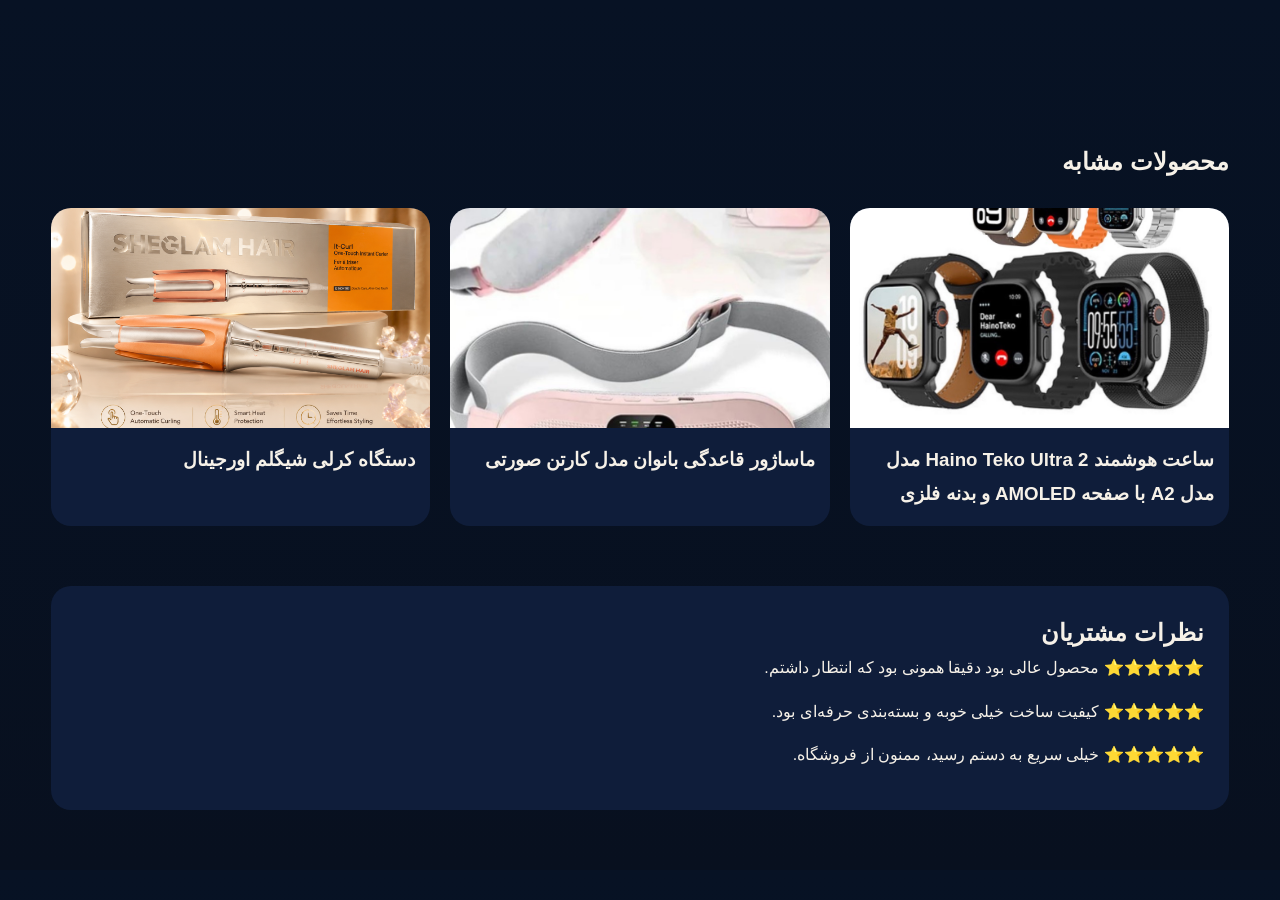
==== product.html @ 85c58007 "Add files via upload" ====
<!DOCTYPE html>
<html lang="fa" dir="rtl">
<head>
<meta charset="UTF-8">
<meta name="viewport" content="width=device-width, initial-scale=1.0">
<title>جزئیات محصول</title>

<link rel="stylesheet" href="style.css">

<style>

.product-page{
    padding:60px 0;
}

.product-detail{
    display:grid;
    grid-template-columns:1fr 1fr;
    gap:40px;
    background:#0f1d3a;
    border:1px solid rgba(212,175,55,.2);
    border-radius:25px;
    padding:30px;
}

.product-gallery img{
    width:100%;
    border-radius:20px;
}

.product-info h1{
    margin-bottom:15px;
}

.product-price{
    color:#d4af37;
    font-size:32px;
    font-weight:800;
    margin:20px 0;
}

.product-rating{
    color:#ffd700;
    margin-bottom:15px;
}

.features{
    margin:25px 0;
}

.features li{
    margin:10px 0;
}

.whatsapp-btn{
    display:inline-block;
    padding:15px 30px;
    background:#25D366;
    color:#fff;
    border-radius:15px;
    font-weight:bold;
}

.back-btn{
    display:inline-block;
    margin-top:15px;
    color:#fff;
}

.similar-products{
    margin-top:80px;
}

.similar-grid{
    display:grid;
    grid-template-columns:repeat(3,1fr);
    gap:20px;
}

.similar-card{
    background:#0f1d3a;
    border-radius:20px;
    overflow:hidden;
}

.similar-card img{
    width:100%;
    height:220px;
    object-fit:cover;
}

.similar-card h3{
    padding:15px;
}

.customer-box{
    margin-top:60px;
    background:#0f1d3a;
    padding:25px;
    border-radius:20px;
}

.customer-box p{
    margin-bottom:15px;
}

@media(max-width:900px){

.product-detail{
grid-template-columns:1fr;
}

.similar-grid{
grid-template-columns:1fr;
}

}

</style>

</head>
<body>

<div class="container product-page">

<div id="productContainer"></div>

<div class="similar-products">

<h2 style="margin-bottom:25px">محصولات مشابه</h2>

<div class="similar-grid" id="similarProducts"></div>

</div>

<div class="customer-box">

<h2>نظرات مشتریان</h2>

<p>⭐⭐⭐⭐⭐ محصول عالی بود دقیقا همونی بود که انتظار داشتم.</p>

<p>⭐⭐⭐⭐⭐ کیفیت ساخت خیلی خوبه و بسته‌بندی حرفه‌ای بود.</p>

<p>⭐⭐⭐⭐⭐ خیلی سریع به دستم رسید، ممنون از فروشگاه.</p>

</div>

</div>

<script src="products.js"></script>

<script>

const params = new URLSearchParams(window.location.search);
const id = Number(params.get("id"));

const product = products.find(p => p.id === id);

if(product){

document.getElementById("productContainer").innerHTML = `

<div class="product-detail">

<div class="product-gallery">

<img src="${product.image}" alt="${product.name}">

</div>

<div class="product-info">

<span class="product-category">${product.category}</span>

<h1>${product.name}</h1>

<div class="product-rating">
⭐ ${product.rating}
</div>

<p>${product.description}</p>

<div class="product-price">
${product.price.toLocaleString("fa-IR")} تومان
</div>

<ul class="features">

<li>✅ تضمین اصالت کالا</li>

<li>✅ ارسال سریع به سراسر کشور</li>

<li>✅ پشتیبانی قبل و بعد از خرید</li>

<li>✅ پرداخت امن</li>

</ul>

<a
class="whatsapp-btn"
target="_blank"
href="https://wa.me/989904438303?text=سلام، درباره محصول ${product.name} سوال دارم">
سفارش در واتساپ
</a>

<br>

<a href="index.html" class="back-btn">
← بازگشت به فروشگاه
</a>

</div>

</div>

`;

}

const similar = products
.filter(p => p.id !== id)
.slice(0,3);

document.getElementById("similarProducts").innerHTML =
similar.map(p => `

<div class="similar-card">

<img src="${p.image}">

<h3>${p.name}</h3>

</div>

`).join("");

</script>

</body>
</html>
---- style.css ----
:root{
  --bg:#071224;
  --bg2:#0b1730;
  --panel:#0f1d3a;
  --panel2:#122347;
  --text:#f6f1e8;
  --muted:#b8c3d9;
  --gold:#d4af37;
  --gold-soft:#f0d77a;
  --gold-dark:#a8861f;
  --border:rgba(212,175,55,.18);
  --white-border:rgba(255,255,255,.08);
  --shadow:0 18px 45px rgba(0,0,0,.35);
  --radius:22px;
  --container:1220px;
}

*{
  margin:0;
  padding:0;
  box-sizing:border-box;
}

html{
  scroll-behavior:smooth;
}

body{
  font-family:'Vazirmatn',sans-serif;
  background:linear-gradient(180deg,var(--bg) 0%, #08101f 100%);
  color:var(--text);
  line-height:1.8;
}

a{
  color:inherit;
  text-decoration:none;
}

img{
  max-width:100%;
  display:block;
}

.container{
  width:min(92%,var(--container));
  margin:auto;
}

.section{
  padding:90px 0;
}

.section-head{
  text-align:center;
  margin-bottom:36px;
}

.section-head h2{
  font-size:clamp(28px,4vw,42px);
  margin-bottom:10px;
}

.section-head p{
  color:var(--muted);
}

.section-label{
  display:inline-block;
  color:var(--gold-soft);
  border:1px solid var(--border);
  background:rgba(212,175,55,.08);
  padding:8px 14px;
  border-radius:999px;
  margin-bottom:14px;
  font-size:14px;
}

.header{
  position:sticky;
  top:0;
  z-index:1000;
  backdrop-filter:blur(14px);
  background:rgba(7,18,36,.85);
  border-bottom:1px solid rgba(212,175,55,.12);
}

.nav{
  min-height:78px;
  display:flex;
  align-items:center;
  justify-content:space-between;
  gap:20px;
}

.logo{
  font-size:26px;
  font-weight:800;
  color:var(--gold);
  letter-spacing:.4px;
}

.nav-menu{
  display:flex;
  gap:24px;
}

.nav-menu a{
  color:var(--muted);
  transition:.3s;
}

.nav-menu a:hover{
  color:var(--gold-soft);
}

.nav-actions{
  display:flex;
  align-items:center;
  gap:10px;
}

.search-btn,
.cart-btn,
.menu-toggle,
#closeCart{
  border:none;
  cursor:pointer;
  font-family:inherit;
}

.search-btn,
.menu-toggle{
  background:rgba(255,255,255,.05);
  color:var(--text);
  padding:12px 16px;
  border-radius:12px;
}

.cart-btn{
  background:linear-gradient(135deg,var(--gold-soft),var(--gold));
  color:#1b1405;
  font-weight:800;
  padding:12px 16px;
  border-radius:14px;
  display:flex;
  gap:10px;
  align-items:center;
}

.cart-btn span{
  min-width:24px;
  height:24px;
  display:grid;
  place-items:center;
  border-radius:999px;
  background:#1b1405;
  color:#fff;
  font-size:12px;
}

.menu-toggle{
  display:none;
}

.hero{
  min-height:88vh;
  position:relative;
  display:flex;
  align-items:center;
  background:
    linear-gradient(rgba(6,12,25,.72), rgba(6,12,25,.86)),
    url('assets/images/hero-luxury.jpg') center/cover no-repeat;
  overflow:hidden;
}

.overlay{
  position:absolute;
  inset:0;
  background:
    radial-gradient(circle at 20% 20%, rgba(212,175,55,.12), transparent 28%),
    radial-gradient(circle at 80% 30%, rgba(255,215,120,.10), transparent 30%);
}

.hero-content{
  position:relative;
  z-index:1;
  display:grid;
  grid-template-columns:1.25fr .75fr;
  gap:30px;
  align-items:center;
}

.badge{
  display:inline-block;
  padding:10px 16px;
  border-radius:999px;
  background:rgba(212,175,55,.10);
  border:1px solid var(--border);
  color:var(--gold-soft);
}

.hero-text h1{
  font-size:clamp(34px,6vw,64px);
  line-height:1.2;
  margin:16px 0;
}

.hero-text p{
  color:#d6deee;
  max-width:690px;
  font-size:18px;
}

.hero-actions{
  display:flex;
  flex-wrap:wrap;
  gap:14px;
  margin-top:26px;
}

.btn{
  display:inline-flex;
  align-items:center;
  justify-content:center;
  padding:14px 24px;
  border-radius:14px;
  font-weight:800;
  transition:.3s;
}

.btn-gold{
  background:linear-gradient(135deg,var(--gold-soft),var(--gold));
  color:#1b1405;
  box-shadow:0 12px 30px rgba(212,175,55,.20);
}

.btn-outline{
  border:1px solid rgba(255,255,255,.12);
  background:rgba(255,255,255,.04);
  color:var(--text);
}

.btn:hover{
  transform:translateY(-3px);
}

.hero-panel{
  display:grid;
  gap:16px;
  background:rgba(15,29,58,.72);
  border:1px solid var(--border);
  border-radius:28px;
  padding:26px;
  box-shadow:var(--shadow);
}

.hero-stat{
  padding:18px;
  background:rgba(255,255,255,.04);
  border:1px solid rgba(255,255,255,.06);
  border-radius:18px;
}

.hero-stat strong{
  display:block;
  font-size:28px;
  color:var(--gold-soft);
}

.hero-stat span{
  color:var(--muted);
}

.categories-grid{
  display:grid;
  grid-template-columns:repeat(5,1fr);
  gap:18px;
}

.category-card{
  background:linear-gradient(180deg,var(--panel),var(--panel2));
  border:1px solid var(--border);
  border-radius:20px;
  padding:24px 16px;
  text-align:center;
  cursor:pointer;
  box-shadow:var(--shadow);
  transition:.3s;
}

.category-card:hover{
  transform:translateY(-8px);
  border-color:rgba(212,175,55,.45);
}

.category-card .icon{
  font-size:28px;
  margin-bottom:10px;
  color:var(--gold);
}

.category-card h3{
  font-size:16px;
}

.section-dark{
  background:linear-gradient(180deg,#09152b 0%, #0b1731 100%);
}

.section-soft{
  background:linear-gradient(180deg,#081321 0%, #0d1b33 100%);
}

.products-grid{
  display:grid;
  grid-template-columns:repeat(4,1fr);
  gap:22px;
}

.featured-grid{
  grid-template-columns:repeat(3,1fr);
}

.product-card{
  background:linear-gradient(180deg,var(--panel),#0c1932);
  border:1px solid var(--border);
  border-radius:24px;
  overflow:hidden;
  box-shadow:var(--shadow);
  transition:.35s;
  display:flex;
  flex-direction:column;
}

.product-card:hover{
  transform:translateY(-8px);
}

.product-image-wrap{
  height:240px;
  overflow:hidden;
  position:relative;
  background:#091224;
}

.product-image{
  width:100%;
  height:100%;
  object-fit:cover;
  transition:.4s;
}

.product-card:hover .product-image{
  transform:scale(1.05);
}

.product-badge{
  position:absolute;
  top:14px;
  right:14px;
  background:linear-gradient(135deg,var(--gold-soft),var(--gold));
  color:#1b1405;
  padding:7px 12px;
  border-radius:999px;
  font-size:13px;
  font-weight:800;
}

.product-body{
  padding:20px;
  display:flex;
  flex-direction:column;
  gap:12px;
  flex:1;
}

.product-category{
  color:var(--gold-soft);
  font-size:14px;
}

.product-title{
  font-size:18px;
  line-height:1.6;
}

.product-desc{
  color:var(--muted);
  font-size:14px;
  min-height:48px;
}

.product-meta{
  display:flex;
  justify-content:space-between;
  align-items:center;
  gap:10px;
}

.price{
  font-size:22px;
  font-weight:800;
  color:var(--gold-soft);
}

.rating{
  color:#ffd978;
  font-size:14px;
}

.product-actions{
  display:flex;
  gap:10px;
  margin-top:auto;
}

.add-btn,
.detail-btn{
  flex:1;
  padding:12px 14px;
  border:none;
  border-radius:12px;
  cursor:pointer;
  font-family:inherit;
  font-weight:700;
}

.add-btn{
  background:linear-gradient(135deg,var(--gold-soft),var(--gold));
  color:#1b1405;
}

.detail-btn{
  background:rgba(255,255,255,.05);
  color:var(--text);
  border:1px solid rgba(255,255,255,.08);
}

.toolbar{
  display:grid;
  grid-template-columns:2fr 1fr 1fr;
  gap:16px;
  margin-bottom:26px;
}

.toolbar input,
.toolbar select,
.contact-form input,
.contact-form textarea{
  width:100%;
  background:#0d1931;
  border:1px solid var(--white-border);
  color:var(--text);
  padding:15px 16px;
  border-radius:16px;
  font-family:inherit;
  outline:none;
}

.empty-state{
  text-align:center;
  color:var(--muted);
  margin-top:20px;
}

.about-grid,
.contact-grid{
  display:grid;
  grid-template-columns:1fr 1fr;
  gap:24px;
  align-items:start;
}

.about-card,
.contact-card,
.contact-form{
  background:linear-gradient(180deg,var(--panel),var(--panel2));
  border:1px solid var(--border);
  border-radius:24px;
  padding:24px;
  box-shadow:var(--shadow);
}

.about-item{
  padding:16px;
  border-radius:18px;
  background:rgba(255,255,255,.04);
  border:1px solid rgba(255,255,255,.06);
  margin-bottom:14px;
}

.about-item:last-child{
  margin-bottom:0;
}

.about-item strong{
  display:block;
  margin-bottom:8px;
}

.about-item span,
.contact-card p{
  color:var(--muted);
}

.contact-form{
  display:grid;
  gap:14px;
}

.footer{
  background:#06101f;
  border-top:1px solid rgba(212,175,55,.12);
  padding:22px 0;
}

.footer-wrap{
  display:flex;
  justify-content:space-between;
  align-items:center;
  gap:20px;
}

.footer-links{
  display:flex;
  gap:16px;
  color:var(--muted);
}

.cart-drawer{
  position:fixed;
  top:0;
  left:-420px;
  width:380px;
  max-width:90%;
  height:100vh;
  background:#081223;
  border-right:1px solid rgba(212,175,55,.15);
  z-index:1200;
  transition:.35s;
  display:flex;
  flex-direction:column;
}

.cart-drawer.open{
  left:0;
}

.cart-header,
.cart-footer{
  padding:18px;
  border-bottom:1px solid rgba(255,255,255,.08);
}

.cart-footer{
  border-top:1px solid rgba(255,255,255,.08);
  border-bottom:none;
  margin-top:auto;
}

.cart-items{
  padding:18px;
  display:grid;
  gap:14px;
  overflow:auto;
}

.cart-item{
  display:grid;
  grid-template-columns:64px 1fr auto;
  gap:12px;
  align-items:center;
  background:rgba(255,255,255,.04);
  padding:10px;
  border-radius:16px;
}

.cart-item img{
  width:64px;
  height:64px;
  object-fit:cover;
  border-radius:12px;
}

.remove-btn{
  background:none;
  border:none;
  color:#ffaeae;
  cursor:pointer;
}

.cart-total{
  display:flex;
  justify-content:space-between;
  margin-bottom:14px;
}

.full-btn{
  width:100%;
}

#closeCart{
  background:none;
  color:#fff;
  font-size:20px;
}

.backdrop{
  position:fixed;
  inset:0;
  background:rgba(0,0,0,.5);
  opacity:0;
  visibility:hidden;
  transition:.3s;
  z-index:1100;
}

.backdrop.show{
  opacity:1;
  visibility:visible;
}

@media (max-width:1100px){
  .products-grid{
    grid-template-columns:repeat(2,1fr);
  }

  .featured-grid{
    grid-template-columns:repeat(2,1fr);
  }

  .categories-grid{
    grid-template-columns:repeat(3,1fr);
  }

  .about-grid,
  .contact-grid,
  .hero-content{
    grid-template-columns:1fr;
  }
}

@media (max-width:768px){
  .nav-menu{
    position:absolute;
    top:78px;
    right:4%;
    left:4%;
    display:none;
    flex-direction:column;
    background:#0c1730;
    border:1px solid var(--border);
    border-radius:18px;
    padding:18px;
  }

  .nav-menu.open{
    display:flex;
  }

  .menu-toggle{
    display:block;
  }

  .toolbar{
    grid-template-columns:1fr;
  }

  .products-grid,
  .featured-grid,
  .categories-grid{
    grid-template-columns:1fr;
  }

  .footer-wrap{
    flex-direction:column;
    text-align:center;
  }

  .hero{
    min-height:auto;
    padding:110px 0 70px;
  }
}
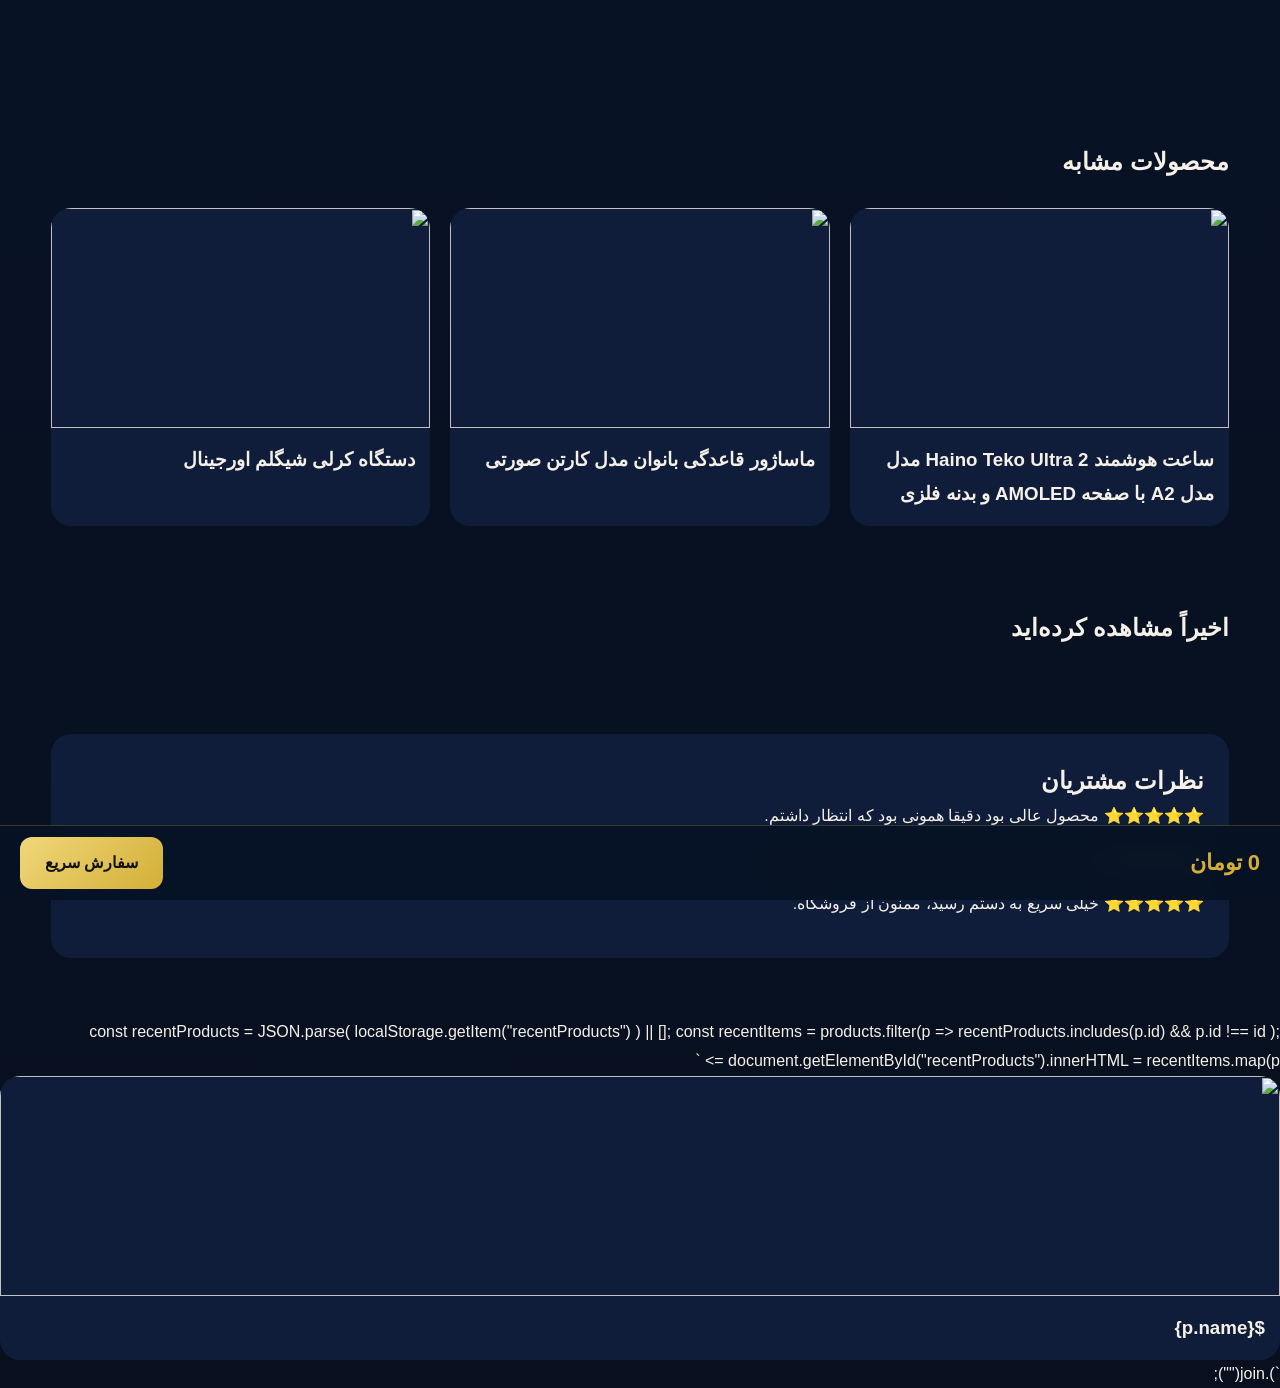
==== commit 1029908c: "Add files via upload" ====
--- a/product.html
+++ b/product.html
@@ -119,6 +119,22 @@
 </style>
 
 </head>
+<div class="sticky-buy-bar">
+
+<div class="sticky-price" id="stickyPrice">
+0 تومان
+</div>
+
+<a
+id="stickyWhatsapp"
+class="sticky-buy-btn"
+target="_blank">
+
+سفارش سریع
+
+</a>
+
+</div>
 <body>
 
 <div class="container product-page">
@@ -132,7 +148,15 @@
 <div class="similar-grid" id="similarProducts"></div>
 
 </div>
-
+<div class="similar-products">
+
+<h2 style="margin-bottom:25px">
+اخیراً مشاهده کرده‌اید
+</h2>
+
+<div class="similar-grid" id="recentProducts"></div>
+
+</div>
 <div class="customer-box">
 
 <h2>نظرات مشتریان</h2>
@@ -148,7 +172,28 @@
 </div>
 
 <script src="products.js"></script>
-
+const recentProducts =
+JSON.parse(
+localStorage.getItem("recentProducts")
+) || [];
+
+const recentItems = products.filter(p =>
+recentProducts.includes(p.id) &&
+p.id !== id
+);
+
+document.getElementById("recentProducts").innerHTML =
+recentItems.map(p => `
+
+<div class="similar-card">
+
+<img src="${p.image}">
+
+<h3>${p.name}</h3>
+
+</div>
+
+`).join("");
 <script>
 
 const params = new URLSearchParams(window.location.search);
@@ -164,7 +209,22 @@
 
 <div class="product-gallery">
 
-<img src="${product.image}" alt="${product.name}">
+<img
+id="mainImage"
+src="${product.images[0]}"
+alt="${product.name}">
+
+<div class="thumbs">
+
+${product.images.map(img => `
+
+<img
+src="${img}"
+onclick="changeImage('${img}')">
+
+`).join("")}
+
+</div>
 
 </div>
 
@@ -233,7 +293,13 @@
 </div>
 
 `).join("");
-
+function changeImage(src){
+
+document
+.getElementById("mainImage")
+.src = src;
+
+}
 </script>
 
 </body>
--- a/style.css
+++ b/style.css
@@ -1,685 +1,829 @@
-:root{
-  --bg:#071224;
-  --bg2:#0b1730;
-  --panel:#0f1d3a;
-  --panel2:#122347;
-  --text:#f6f1e8;
-  --muted:#b8c3d9;
-  --gold:#d4af37;
-  --gold-soft:#f0d77a;
-  --gold-dark:#a8861f;
-  --border:rgba(212,175,55,.18);
-  --white-border:rgba(255,255,255,.08);
-  --shadow:0 18px 45px rgba(0,0,0,.35);
-  --radius:22px;
-  --container:1220px;
-}
-
-*{
-  margin:0;
-  padding:0;
-  box-sizing:border-box;
-}
-
-html{
-  scroll-behavior:smooth;
-}
-
-body{
-  font-family:'Vazirmatn',sans-serif;
-  background:linear-gradient(180deg,var(--bg) 0%, #08101f 100%);
-  color:var(--text);
-  line-height:1.8;
-}
-
-a{
-  color:inherit;
-  text-decoration:none;
-}
-
-img{
-  max-width:100%;
-  display:block;
-}
-
-.container{
-  width:min(92%,var(--container));
-  margin:auto;
-}
-
-.section{
-  padding:90px 0;
-}
-
-.section-head{
-  text-align:center;
-  margin-bottom:36px;
-}
-
-.section-head h2{
-  font-size:clamp(28px,4vw,42px);
-  margin-bottom:10px;
-}
-
-.section-head p{
-  color:var(--muted);
-}
-
-.section-label{
-  display:inline-block;
-  color:var(--gold-soft);
-  border:1px solid var(--border);
-  background:rgba(212,175,55,.08);
-  padding:8px 14px;
-  border-radius:999px;
-  margin-bottom:14px;
-  font-size:14px;
-}
-
-.header{
-  position:sticky;
-  top:0;
-  z-index:1000;
-  backdrop-filter:blur(14px);
-  background:rgba(7,18,36,.85);
-  border-bottom:1px solid rgba(212,175,55,.12);
-}
-
-.nav{
-  min-height:78px;
-  display:flex;
-  align-items:center;
-  justify-content:space-between;
-  gap:20px;
-}
-
-.logo{
-  font-size:26px;
-  font-weight:800;
-  color:var(--gold);
-  letter-spacing:.4px;
-}
-
-.nav-menu{
-  display:flex;
-  gap:24px;
-}
-
-.nav-menu a{
-  color:var(--muted);
-  transition:.3s;
-}
-
-.nav-menu a:hover{
-  color:var(--gold-soft);
-}
-
-.nav-actions{
-  display:flex;
-  align-items:center;
-  gap:10px;
-}
-
-.search-btn,
-.cart-btn,
-.menu-toggle,
-#closeCart{
-  border:none;
-  cursor:pointer;
-  font-family:inherit;
-}
-
-.search-btn,
-.menu-toggle{
-  background:rgba(255,255,255,.05);
-  color:var(--text);
-  padding:12px 16px;
-  border-radius:12px;
-}
-
-.cart-btn{
-  background:linear-gradient(135deg,var(--gold-soft),var(--gold));
-  color:#1b1405;
-  font-weight:800;
-  padding:12px 16px;
-  border-radius:14px;
-  display:flex;
-  gap:10px;
-  align-items:center;
-}
-
-.cart-btn span{
-  min-width:24px;
-  height:24px;
-  display:grid;
-  place-items:center;
-  border-radius:999px;
-  background:#1b1405;
-  color:#fff;
-  font-size:12px;
-}
-
-.menu-toggle{
-  display:none;
-}
-
-.hero{
-  min-height:88vh;
-  position:relative;
-  display:flex;
-  align-items:center;
-  background:
-    linear-gradient(rgba(6,12,25,.72), rgba(6,12,25,.86)),
-    url('assets/images/hero-luxury.jpg') center/cover no-repeat;
-  overflow:hidden;
-}
-
-.overlay{
-  position:absolute;
-  inset:0;
-  background:
-    radial-gradient(circle at 20% 20%, rgba(212,175,55,.12), transparent 28%),
-    radial-gradient(circle at 80% 30%, rgba(255,215,120,.10), transparent 30%);
-}
-
-.hero-content{
-  position:relative;
-  z-index:1;
-  display:grid;
-  grid-template-columns:1.25fr .75fr;
-  gap:30px;
-  align-items:center;
-}
-
-.badge{
-  display:inline-block;
-  padding:10px 16px;
-  border-radius:999px;
-  background:rgba(212,175,55,.10);
-  border:1px solid var(--border);
-  color:var(--gold-soft);
-}
-
-.hero-text h1{
-  font-size:clamp(34px,6vw,64px);
-  line-height:1.2;
-  margin:16px 0;
-}
-
-.hero-text p{
-  color:#d6deee;
-  max-width:690px;
-  font-size:18px;
-}
-
-.hero-actions{
-  display:flex;
-  flex-wrap:wrap;
-  gap:14px;
-  margin-top:26px;
-}
-
-.btn{
-  display:inline-flex;
-  align-items:center;
-  justify-content:center;
-  padding:14px 24px;
-  border-radius:14px;
-  font-weight:800;
-  transition:.3s;
-}
-
-.btn-gold{
-  background:linear-gradient(135deg,var(--gold-soft),var(--gold));
-  color:#1b1405;
-  box-shadow:0 12px 30px rgba(212,175,55,.20);
-}
-
-.btn-outline{
-  border:1px solid rgba(255,255,255,.12);
-  background:rgba(255,255,255,.04);
-  color:var(--text);
-}
-
-.btn:hover{
-  transform:translateY(-3px);
-}
-
-.hero-panel{
-  display:grid;
-  gap:16px;
-  background:rgba(15,29,58,.72);
-  border:1px solid var(--border);
-  border-radius:28px;
-  padding:26px;
-  box-shadow:var(--shadow);
-}
-
-.hero-stat{
-  padding:18px;
-  background:rgba(255,255,255,.04);
-  border:1px solid rgba(255,255,255,.06);
-  border-radius:18px;
-}
-
-.hero-stat strong{
-  display:block;
-  font-size:28px;
-  color:var(--gold-soft);
-}
-
-.hero-stat span{
-  color:var(--muted);
-}
-
-.categories-grid{
-  display:grid;
-  grid-template-columns:repeat(5,1fr);
-  gap:18px;
-}
-
-.category-card{
-  background:linear-gradient(180deg,var(--panel),var(--panel2));
-  border:1px solid var(--border);
-  border-radius:20px;
-  padding:24px 16px;
-  text-align:center;
-  cursor:pointer;
-  box-shadow:var(--shadow);
-  transition:.3s;
-}
-
-.category-card:hover{
-  transform:translateY(-8px);
-  border-color:rgba(212,175,55,.45);
-}
-
-.category-card .icon{
-  font-size:28px;
-  margin-bottom:10px;
-  color:var(--gold);
-}
-
-.category-card h3{
-  font-size:16px;
-}
-
-.section-dark{
-  background:linear-gradient(180deg,#09152b 0%, #0b1731 100%);
-}
-
-.section-soft{
-  background:linear-gradient(180deg,#081321 0%, #0d1b33 100%);
-}
-
-.products-grid{
-  display:grid;
-  grid-template-columns:repeat(4,1fr);
-  gap:22px;
-}
-
-.featured-grid{
-  grid-template-columns:repeat(3,1fr);
-}
-
-.product-card{
-  background:linear-gradient(180deg,var(--panel),#0c1932);
-  border:1px solid var(--border);
-  border-radius:24px;
-  overflow:hidden;
-  box-shadow:var(--shadow);
-  transition:.35s;
-  display:flex;
-  flex-direction:column;
-}
-
-.product-card:hover{
-  transform:translateY(-8px);
-}
-
-.product-image-wrap{
-  height:240px;
-  overflow:hidden;
-  position:relative;
-  background:#091224;
-}
-
-.product-image{
-  width:100%;
-  height:100%;
-  object-fit:cover;
-  transition:.4s;
-}
-
-.product-card:hover .product-image{
-  transform:scale(1.05);
-}
-
-.product-badge{
-  position:absolute;
-  top:14px;
-  right:14px;
-  background:linear-gradient(135deg,var(--gold-soft),var(--gold));
-  color:#1b1405;
-  padding:7px 12px;
-  border-radius:999px;
-  font-size:13px;
-  font-weight:800;
-}
-
-.product-body{
-  padding:20px;
-  display:flex;
-  flex-direction:column;
-  gap:12px;
-  flex:1;
-}
-
-.product-category{
-  color:var(--gold-soft);
-  font-size:14px;
-}
-
-.product-title{
-  font-size:18px;
-  line-height:1.6;
-}
-
-.product-desc{
-  color:var(--muted);
-  font-size:14px;
-  min-height:48px;
-}
-
-.product-meta{
-  display:flex;
-  justify-content:space-between;
-  align-items:center;
-  gap:10px;
-}
-
-.price{
-  font-size:22px;
-  font-weight:800;
-  color:var(--gold-soft);
-}
-
-.rating{
-  color:#ffd978;
-  font-size:14px;
-}
-
-.product-actions{
-  display:flex;
-  gap:10px;
-  margin-top:auto;
-}
-
-.add-btn,
-.detail-btn{
-  flex:1;
-  padding:12px 14px;
-  border:none;
-  border-radius:12px;
-  cursor:pointer;
-  font-family:inherit;
-  font-weight:700;
-}
-
-.add-btn{
-  background:linear-gradient(135deg,var(--gold-soft),var(--gold));
-  color:#1b1405;
-}
-
-.detail-btn{
-  background:rgba(255,255,255,.05);
-  color:var(--text);
-  border:1px solid rgba(255,255,255,.08);
-}
-
-.toolbar{
-  display:grid;
-  grid-template-columns:2fr 1fr 1fr;
-  gap:16px;
-  margin-bottom:26px;
-}
-
-.toolbar input,
-.toolbar select,
-.contact-form input,
-.contact-form textarea{
-  width:100%;
-  background:#0d1931;
-  border:1px solid var(--white-border);
-  color:var(--text);
-  padding:15px 16px;
-  border-radius:16px;
-  font-family:inherit;
-  outline:none;
-}
-
-.empty-state{
-  text-align:center;
-  color:var(--muted);
-  margin-top:20px;
-}
-
-.about-grid,
-.contact-grid{
-  display:grid;
-  grid-template-columns:1fr 1fr;
-  gap:24px;
-  align-items:start;
-}
-
-.about-card,
-.contact-card,
-.contact-form{
-  background:linear-gradient(180deg,var(--panel),var(--panel2));
-  border:1px solid var(--border);
-  border-radius:24px;
-  padding:24px;
-  box-shadow:var(--shadow);
-}
-
-.about-item{
-  padding:16px;
-  border-radius:18px;
-  background:rgba(255,255,255,.04);
-  border:1px solid rgba(255,255,255,.06);
-  margin-bottom:14px;
-}
-
-.about-item:last-child{
-  margin-bottom:0;
-}
-
-.about-item strong{
-  display:block;
-  margin-bottom:8px;
-}
-
-.about-item span,
-.contact-card p{
-  color:var(--muted);
-}
-
-.contact-form{
-  display:grid;
-  gap:14px;
-}
-
-.footer{
-  background:#06101f;
-  border-top:1px solid rgba(212,175,55,.12);
-  padding:22px 0;
-}
-
-.footer-wrap{
-  display:flex;
-  justify-content:space-between;
-  align-items:center;
-  gap:20px;
-}
-
-.footer-links{
-  display:flex;
-  gap:16px;
-  color:var(--muted);
-}
-
-.cart-drawer{
-  position:fixed;
-  top:0;
-  left:-420px;
-  width:380px;
-  max-width:90%;
-  height:100vh;
-  background:#081223;
-  border-right:1px solid rgba(212,175,55,.15);
-  z-index:1200;
-  transition:.35s;
-  display:flex;
-  flex-direction:column;
-}
-
-.cart-drawer.open{
-  left:0;
-}
-
-.cart-header,
-.cart-footer{
-  padding:18px;
-  border-bottom:1px solid rgba(255,255,255,.08);
-}
-
-.cart-footer{
-  border-top:1px solid rgba(255,255,255,.08);
-  border-bottom:none;
-  margin-top:auto;
-}
-
-.cart-items{
-  padding:18px;
-  display:grid;
-  gap:14px;
-  overflow:auto;
-}
-
-.cart-item{
-  display:grid;
-  grid-template-columns:64px 1fr auto;
-  gap:12px;
-  align-items:center;
-  background:rgba(255,255,255,.04);
-  padding:10px;
-  border-radius:16px;
-}
-
-.cart-item img{
-  width:64px;
-  height:64px;
-  object-fit:cover;
-  border-radius:12px;
-}
-
-.remove-btn{
-  background:none;
-  border:none;
-  color:#ffaeae;
-  cursor:pointer;
-}
-
-.cart-total{
-  display:flex;
-  justify-content:space-between;
-  margin-bottom:14px;
-}
-
-.full-btn{
-  width:100%;
-}
-
-#closeCart{
-  background:none;
-  color:#fff;
-  font-size:20px;
-}
-
-.backdrop{
-  position:fixed;
-  inset:0;
-  background:rgba(0,0,0,.5);
-  opacity:0;
-  visibility:hidden;
-  transition:.3s;
-  z-index:1100;
-}
-
-.backdrop.show{
-  opacity:1;
-  visibility:visible;
-}
-
-@media (max-width:1100px){
-  .products-grid{
-    grid-template-columns:repeat(2,1fr);
-  }
-
-  .featured-grid{
-    grid-template-columns:repeat(2,1fr);
-  }
-
-  .categories-grid{
-    grid-template-columns:repeat(3,1fr);
-  }
-
-  .about-grid,
-  .contact-grid,
-  .hero-content{
-    grid-template-columns:1fr;
-  }
-}
-
-@media (max-width:768px){
-  .nav-menu{
-    position:absolute;
-    top:78px;
-    right:4%;
-    left:4%;
-    display:none;
-    flex-direction:column;
-    background:#0c1730;
-    border:1px solid var(--border);
-    border-radius:18px;
-    padding:18px;
-  }
-
-  .nav-menu.open{
-    display:flex;
-  }
-
-  .menu-toggle{
-    display:block;
-  }
-
-  .toolbar{
-    grid-template-columns:1fr;
-  }
-
-  .products-grid,
-  .featured-grid,
-  .categories-grid{
-    grid-template-columns:1fr;
-  }
-
-  .footer-wrap{
-    flex-direction:column;
-    text-align:center;
-  }
-
-  .hero{
-    min-height:auto;
-    padding:110px 0 70px;
-  }
-}
+:root{
+  --bg:#071224;
+  --bg2:#0b1730;
+  --panel:#0f1d3a;
+  --panel2:#122347;
+  --text:#f6f1e8;
+  --muted:#b8c3d9;
+  --gold:#d4af37;
+  --gold-soft:#f0d77a;
+  --gold-dark:#a8861f;
+  --border:rgba(212,175,55,.18);
+  --white-border:rgba(255,255,255,.08);
+  --shadow:0 18px 45px rgba(0,0,0,.35);
+  --radius:22px;
+  --container:1220px;
+}
+
+*{
+  margin:0;
+  padding:0;
+  box-sizing:border-box;
+}
+
+html{
+  scroll-behavior:smooth;
+}
+
+body{
+  font-family:'Vazirmatn',sans-serif;
+  background:linear-gradient(180deg,var(--bg) 0%, #08101f 100%);
+  color:var(--text);
+  line-height:1.8;
+}
+
+a{
+  color:inherit;
+  text-decoration:none;
+}
+
+img{
+  max-width:100%;
+  display:block;
+}
+
+.container{
+  width:min(92%,var(--container));
+  margin:auto;
+}
+
+.section{
+  padding:90px 0;
+}
+
+.section-head{
+  text-align:center;
+  margin-bottom:36px;
+}
+
+.section-head h2{
+  font-size:clamp(28px,4vw,42px);
+  margin-bottom:10px;
+}
+
+.section-head p{
+  color:var(--muted);
+}
+
+.section-label{
+  display:inline-block;
+  color:var(--gold-soft);
+  border:1px solid var(--border);
+  background:rgba(212,175,55,.08);
+  padding:8px 14px;
+  border-radius:999px;
+  margin-bottom:14px;
+  font-size:14px;
+}
+
+.header{
+  position:sticky;
+  top:0;
+  z-index:1000;
+  backdrop-filter:blur(14px);
+  background:rgba(7,18,36,.85);
+  border-bottom:1px solid rgba(212,175,55,.12);
+}
+
+.nav{
+  min-height:78px;
+  display:flex;
+  align-items:center;
+  justify-content:space-between;
+  gap:20px;
+}
+
+.logo{
+  font-size:26px;
+  font-weight:800;
+  color:var(--gold);
+  letter-spacing:.4px;
+}
+
+.nav-menu{
+  display:flex;
+  gap:24px;
+}
+
+.nav-menu a{
+  color:var(--muted);
+  transition:.3s;
+}
+
+.nav-menu a:hover{
+  color:var(--gold-soft);
+}
+
+.nav-actions{
+  display:flex;
+  align-items:center;
+  gap:10px;
+}
+
+.search-btn,
+.cart-btn,
+.menu-toggle,
+#closeCart{
+  border:none;
+  cursor:pointer;
+  font-family:inherit;
+}
+
+.search-btn,
+.menu-toggle{
+  background:rgba(255,255,255,.05);
+  color:var(--text);
+  padding:12px 16px;
+  border-radius:12px;
+}
+
+.cart-btn{
+  background:linear-gradient(135deg,var(--gold-soft),var(--gold));
+  color:#1b1405;
+  font-weight:800;
+  padding:12px 16px;
+  border-radius:14px;
+  display:flex;
+  gap:10px;
+  align-items:center;
+}
+
+.cart-btn span{
+  min-width:24px;
+  height:24px;
+  display:grid;
+  place-items:center;
+  border-radius:999px;
+  background:#1b1405;
+  color:#fff;
+  font-size:12px;
+}
+
+.menu-toggle{
+  display:none;
+}
+
+.hero{
+  min-height:88vh;
+  position:relative;
+  display:flex;
+  align-items:center;
+  background:
+    linear-gradient(rgba(6,12,25,.72), rgba(6,12,25,.86)),
+    url('assets/images/hero-luxury.jpg') center/cover no-repeat;
+  overflow:hidden;
+}
+
+.overlay{
+  position:absolute;
+  inset:0;
+  background:
+    radial-gradient(circle at 20% 20%, rgba(212,175,55,.12), transparent 28%),
+    radial-gradient(circle at 80% 30%, rgba(255,215,120,.10), transparent 30%);
+}
+
+.hero-content{
+  position:relative;
+  z-index:1;
+  display:grid;
+  grid-template-columns:1.25fr .75fr;
+  gap:30px;
+  align-items:center;
+}
+
+.badge{
+  display:inline-block;
+  padding:10px 16px;
+  border-radius:999px;
+  background:rgba(212,175,55,.10);
+  border:1px solid var(--border);
+  color:var(--gold-soft);
+}
+
+.hero-text h1{
+  font-size:clamp(34px,6vw,64px);
+  line-height:1.2;
+  margin:16px 0;
+}
+
+.hero-text p{
+  color:#d6deee;
+  max-width:690px;
+  font-size:18px;
+}
+
+.hero-actions{
+  display:flex;
+  flex-wrap:wrap;
+  gap:14px;
+  margin-top:26px;
+}
+
+.btn{
+  display:inline-flex;
+  align-items:center;
+  justify-content:center;
+  padding:14px 24px;
+  border-radius:14px;
+  font-weight:800;
+  transition:.3s;
+}
+
+.btn-gold{
+  background:linear-gradient(135deg,var(--gold-soft),var(--gold));
+  color:#1b1405;
+  box-shadow:0 12px 30px rgba(212,175,55,.20);
+}
+
+.btn-outline{
+  border:1px solid rgba(255,255,255,.12);
+  background:rgba(255,255,255,.04);
+  color:var(--text);
+}
+
+.btn:hover{
+  transform:translateY(-3px);
+}
+
+.hero-panel{
+  display:grid;
+  gap:16px;
+  background:rgba(15,29,58,.72);
+  border:1px solid var(--border);
+  border-radius:28px;
+  padding:26px;
+  box-shadow:var(--shadow);
+}
+
+.hero-stat{
+  padding:18px;
+  background:rgba(255,255,255,.04);
+  border:1px solid rgba(255,255,255,.06);
+  border-radius:18px;
+}
+
+.hero-stat strong{
+  display:block;
+  font-size:28px;
+  color:var(--gold-soft);
+}
+
+.hero-stat span{
+  color:var(--muted);
+}
+
+.categories-grid{
+  display:grid;
+  grid-template-columns:repeat(5,1fr);
+  gap:18px;
+}
+
+.category-card{
+  background:linear-gradient(180deg,var(--panel),var(--panel2));
+  border:1px solid var(--border);
+  border-radius:20px;
+  padding:24px 16px;
+  text-align:center;
+  cursor:pointer;
+  box-shadow:var(--shadow);
+  transition:.3s;
+}
+
+.category-card:hover{
+  transform:translateY(-8px);
+  border-color:rgba(212,175,55,.45);
+}
+
+.category-card .icon{
+  font-size:28px;
+  margin-bottom:10px;
+  color:var(--gold);
+}
+
+.category-card h3{
+  font-size:16px;
+}
+
+.section-dark{
+  background:linear-gradient(180deg,#09152b 0%, #0b1731 100%);
+}
+
+.section-soft{
+  background:linear-gradient(180deg,#081321 0%, #0d1b33 100%);
+}
+
+.products-grid{
+  display:grid;
+  grid-template-columns:repeat(4,1fr);
+  gap:22px;
+}
+
+.featured-grid{
+  grid-template-columns:repeat(3,1fr);
+}
+
+.product-card{
+  background:linear-gradient(180deg,var(--panel),#0c1932);
+  border:1px solid var(--border);
+  border-radius:24px;
+  overflow:hidden;
+  box-shadow:var(--shadow);
+  transition:.35s;
+  display:flex;
+  flex-direction:column;
+transform-style:preserve-3d;
+will-change:transform;
+}
+
+.product-card:hover{
+  transform:translateY(-8px);
+}
+
+.product-image-wrap{
+  overflow:hidden;
+  border-radius:24px;
+}
+
+.product-image{
+  width:100%;
+  height:100%;
+  object-fit:cover;
+  transition:.4s;
+}
+
+.product-card:hover .product-image{
+  transform:scale(1.05);
+}
+
+.product-badge{
+  position:absolute;
+  top:14px;
+  right:14px;
+  background:linear-gradient(135deg,var(--gold-soft),var(--gold));
+  color:#1b1405;
+  padding:7px 12px;
+  border-radius:999px;
+  font-size:13px;
+  font-weight:800;
+}
+
+.product-body{
+  padding:20px;
+  display:flex;
+  flex-direction:column;
+  gap:12px;
+  flex:1;
+}
+
+.product-category{
+  color:var(--gold-soft);
+  font-size:14px;
+}
+
+.product-title{
+  font-size:18px;
+  line-height:1.6;
+}
+
+.product-desc{
+  color:var(--muted);
+  font-size:14px;
+  min-height:48px;
+}
+
+.product-meta{
+  display:flex;
+  justify-content:space-between;
+  align-items:center;
+  gap:10px;
+}
+
+.price{
+  font-size:22px;
+  font-weight:800;
+  color:var(--gold-soft);
+}
+
+.rating{
+  color:#ffd978;
+  font-size:14px;
+}
+
+.product-actions{
+  display:flex;
+  gap:10px;
+  margin-top:auto;
+}
+
+.add-btn,
+.detail-btn{
+  flex:1;
+  padding:12px 14px;
+  border:none;
+  border-radius:12px;
+  cursor:pointer;
+  font-family:inherit;
+  font-weight:700;
+}
+
+.add-btn{
+  background:linear-gradient(135deg,var(--gold-soft),var(--gold));
+  color:#1b1405;
+}
+
+.detail-btn{
+  background:rgba(255,255,255,.05);
+  color:var(--text);
+  border:1px solid rgba(255,255,255,.08);
+}
+
+.toolbar{
+  display:grid;
+  grid-template-columns:2fr 1fr 1fr;
+  gap:16px;
+  margin-bottom:26px;
+}
+
+.toolbar input,
+.toolbar select,
+.contact-form input,
+.contact-form textarea{
+  width:100%;
+  background:#0d1931;
+  border:1px solid var(--white-border);
+  color:var(--text);
+  padding:15px 16px;
+  border-radius:16px;
+  font-family:inherit;
+  outline:none;
+}
+
+.empty-state{
+  text-align:center;
+  color:var(--muted);
+  margin-top:20px;
+}
+
+.about-grid,
+.contact-grid{
+  display:grid;
+  grid-template-columns:1fr 1fr;
+  gap:24px;
+  align-items:start;
+}
+
+.about-card,
+.contact-card,
+.contact-form{
+  background:linear-gradient(180deg,var(--panel),var(--panel2));
+  border:1px solid var(--border);
+  border-radius:24px;
+  padding:24px;
+  box-shadow:var(--shadow);
+}
+
+.about-item{
+  padding:16px;
+  border-radius:18px;
+  background:rgba(255,255,255,.04);
+  border:1px solid rgba(255,255,255,.06);
+  margin-bottom:14px;
+}
+
+.about-item:last-child{
+  margin-bottom:0;
+}
+
+.about-item strong{
+  display:block;
+  margin-bottom:8px;
+}
+
+.about-item span,
+.contact-card p{
+  color:var(--muted);
+}
+
+.contact-form{
+  display:grid;
+  gap:14px;
+}
+
+.footer{
+  background:#06101f;
+  border-top:1px solid rgba(212,175,55,.12);
+  padding:22px 0;
+}
+
+.footer-wrap{
+  display:flex;
+  justify-content:space-between;
+  align-items:center;
+  gap:20px;
+}
+
+.footer-links{
+  display:flex;
+  gap:16px;
+  color:var(--muted);
+}
+
+.cart-drawer{
+  position:fixed;
+  top:0;
+  left:-420px;
+  width:380px;
+  max-width:90%;
+  height:100vh;
+  background:#081223;
+  border-right:1px solid rgba(212,175,55,.15);
+  z-index:1200;
+  transition:.35s;
+  display:flex;
+  flex-direction:column;
+}
+
+.cart-drawer.open{
+  left:0;
+}
+
+.cart-header,
+.cart-footer{
+  padding:18px;
+  border-bottom:1px solid rgba(255,255,255,.08);
+}
+
+.cart-footer{
+  border-top:1px solid rgba(255,255,255,.08);
+  border-bottom:none;
+  margin-top:auto;
+}
+
+.cart-items{
+  padding:18px;
+  display:grid;
+  gap:14px;
+  overflow:auto;
+}
+
+.cart-item{
+  display:grid;
+  grid-template-columns:64px 1fr auto;
+  gap:12px;
+  align-items:center;
+  background:rgba(255,255,255,.04);
+  padding:10px;
+  border-radius:16px;
+}
+
+.cart-item img{
+  width:64px;
+  height:64px;
+  object-fit:cover;
+  border-radius:12px;
+}
+
+.remove-btn{
+  background:none;
+  border:none;
+  color:#ffaeae;
+  cursor:pointer;
+}
+
+.cart-total{
+  display:flex;
+  justify-content:space-between;
+  margin-bottom:14px;
+}
+
+.full-btn{
+  width:100%;
+}
+
+#closeCart{
+  background:none;
+  color:#fff;
+  font-size:20px;
+}
+
+.backdrop{
+  position:fixed;
+  inset:0;
+  background:rgba(0,0,0,.5);
+  opacity:0;
+  visibility:hidden;
+  transition:.3s;
+  z-index:1100;
+}
+
+.backdrop.show{
+  opacity:1;
+  visibility:visible;
+}
+
+@media (max-width:1100px){
+  .products-grid{
+    grid-template-columns:repeat(2,1fr);
+  }
+
+  .featured-grid{
+    grid-template-columns:repeat(2,1fr);
+  }
+
+  .categories-grid{
+    grid-template-columns:repeat(3,1fr);
+  }
+
+  .about-grid,
+  .contact-grid,
+  .hero-content{
+    grid-template-columns:1fr;
+  }
+}
+
+@media (max-width:768px){
+  .nav-menu{
+    position:absolute;
+    top:78px;
+    right:4%;
+    left:4%;
+    display:none;
+    flex-direction:column;
+    background:#0c1730;
+    border:1px solid var(--border);
+    border-radius:18px;
+    padding:18px;
+  }
+
+  .nav-menu.open{
+    display:flex;
+  }
+
+  .menu-toggle{
+    display:block;
+  }
+
+  .toolbar{
+    grid-template-columns:1fr;
+  }
+
+  .products-grid,
+  .featured-grid,
+  .categories-grid{
+    grid-template-columns:1fr;
+  }
+
+  .footer-wrap{
+    flex-direction:column;
+    text-align:center;
+  }
+
+  .hero{
+    min-height:auto;
+    padding:110px 0 70px;
+  }
+}
+#progressBar{
+position:fixed;
+top:0;
+right:0;
+width:0%;
+height:4px;
+background:linear-gradient(90deg,#d4af37,#f0d77a);
+z-index:99999;
+transition:width .1s linear;
+}
+.toast{
+position:fixed;
+bottom:30px;
+right:30px;
+background:#0f1d3a;
+color:#fff;
+padding:15px 20px;
+border-radius:15px;
+border:1px solid rgba(212,175,55,.3);
+box-shadow:0 10px 30px rgba(0,0,0,.3);
+opacity:0;
+transform:translateY(20px);
+transition:.3s;
+z-index:99999;
+pointer-events:none;
+}
+
+.toast.show{
+opacity:1;
+transform:translateY(0);
+}
+.sticky-buy-bar{
+
+position:fixed;
+
+bottom:0;
+
+right:0;
+
+left:0;
+
+height:75px;
+
+background:rgba(7,18,36,.95);
+
+backdrop-filter:blur(15px);
+
+border-top:1px solid rgba(212,175,55,.25);
+
+display:flex;
+
+justify-content:space-between;
+
+align-items:center;
+
+padding:0 20px;
+
+z-index:9999;
+
+}
+
+.sticky-price{
+
+font-size:22px;
+
+font-weight:800;
+
+color:#d4af37;
+
+}
+
+.sticky-buy-btn{
+
+background:linear-gradient(
+135deg,
+#f0d77a,
+#d4af37
+);
+
+color:#111;
+
+padding:12px 25px;
+
+border-radius:12px;
+
+font-weight:800;
+
+}
+.thumbs{
+
+display:flex;
+
+gap:10px;
+
+margin-top:15px;
+
+flex-wrap:wrap;
+
+}
+
+.thumbs{
+display:flex;
+gap:10px;
+margin-top:15px;
+justify-content:center;
+}
+
+.thumbs img{
+width:60px;
+height:60px;
+object-fit:cover;
+border-radius:10px;
+cursor:pointer;
+border:2px solid rgba(255,255,255,.1);
+transition:.3s;
+background:#0f1d3a;
+}
+
+.thumbs img:hover{
+border-color:#d4af37;
+transform:scale(1.08);
+
+
+}
+
+.thumbs img:hover{
+
+border-color:#d4af37;
+
+transform:translateY(-3px);
+
+}
+.thumbs img{
+width:60px !important;
+height:60px !important;
+object-fit:cover;
+border-radius:8px;
+}
+.product-image{
+  width:100%;
+  height:260px;
+  object-fit:cover;
+  display:block;
+}
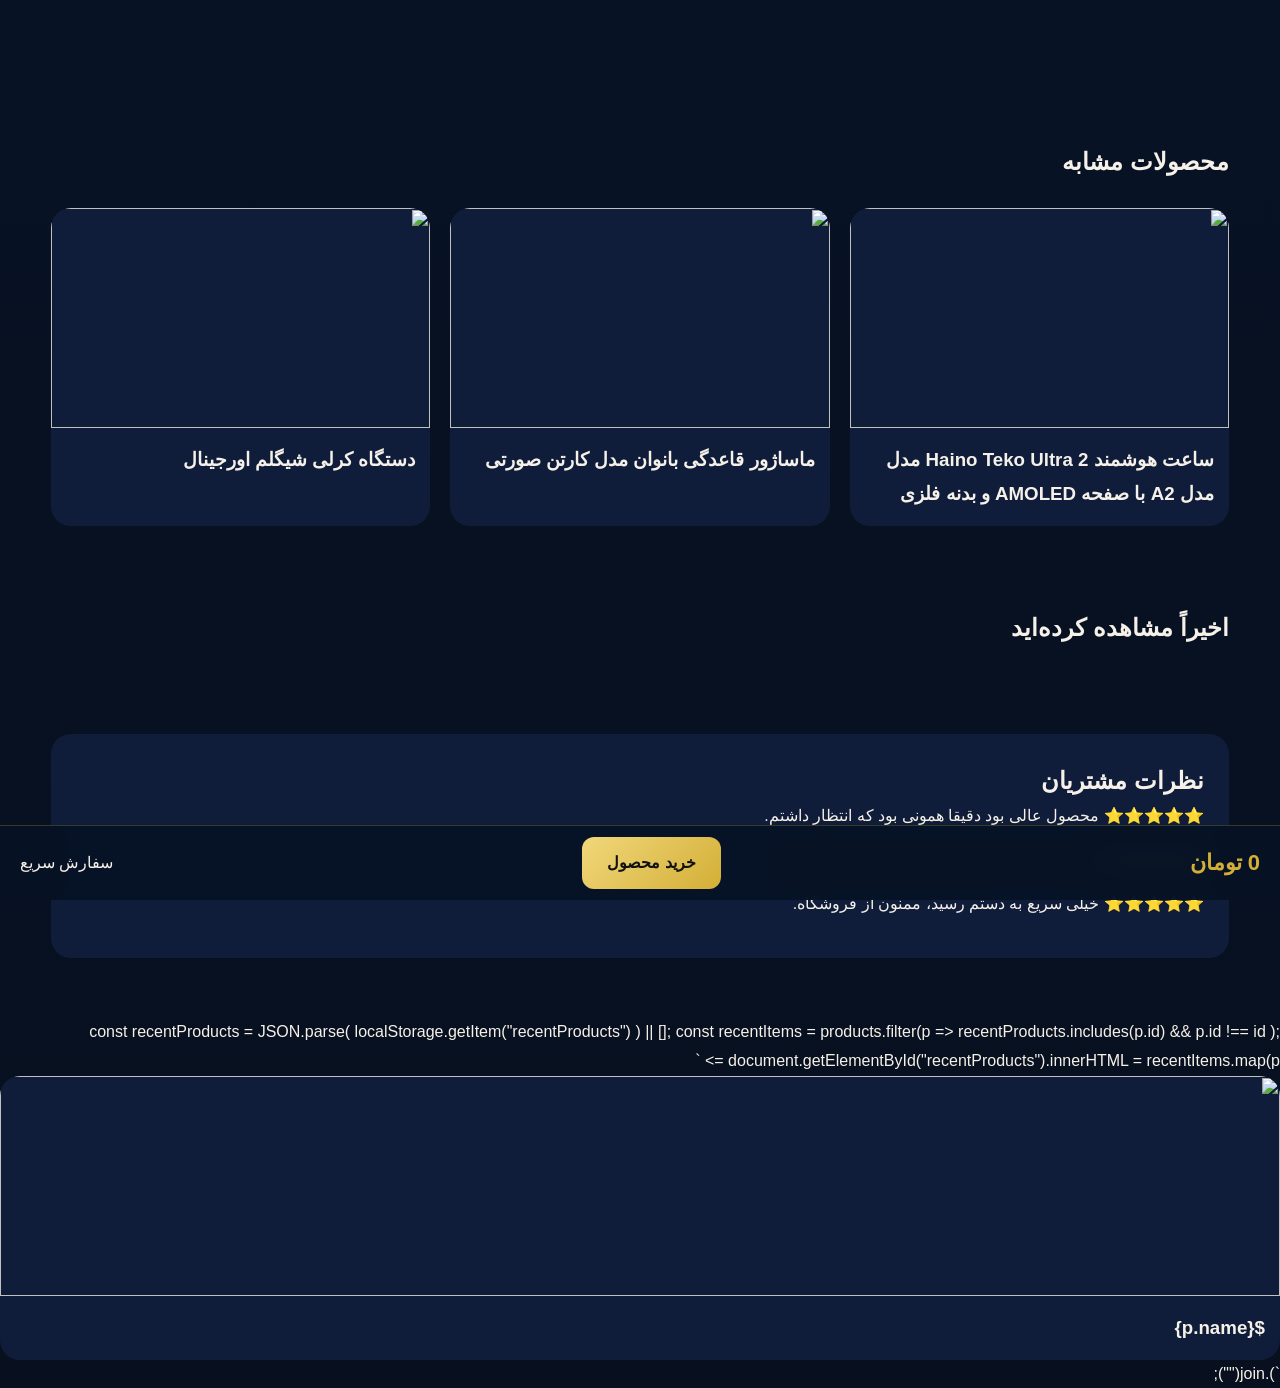
==== commit 1e7a2139: "Update product.html" ====
--- a/product.html
+++ b/product.html
@@ -128,7 +128,10 @@
 <a
 id="stickyWhatsapp"
 class="sticky-buy-btn"
+href="https://rubika.ir/abedshop"
 target="_blank">
+خرید محصول
+</a>
 
 سفارش سریع
 
@@ -303,4 +306,4 @@
 </script>
 
 </body>
-</html>+</html>
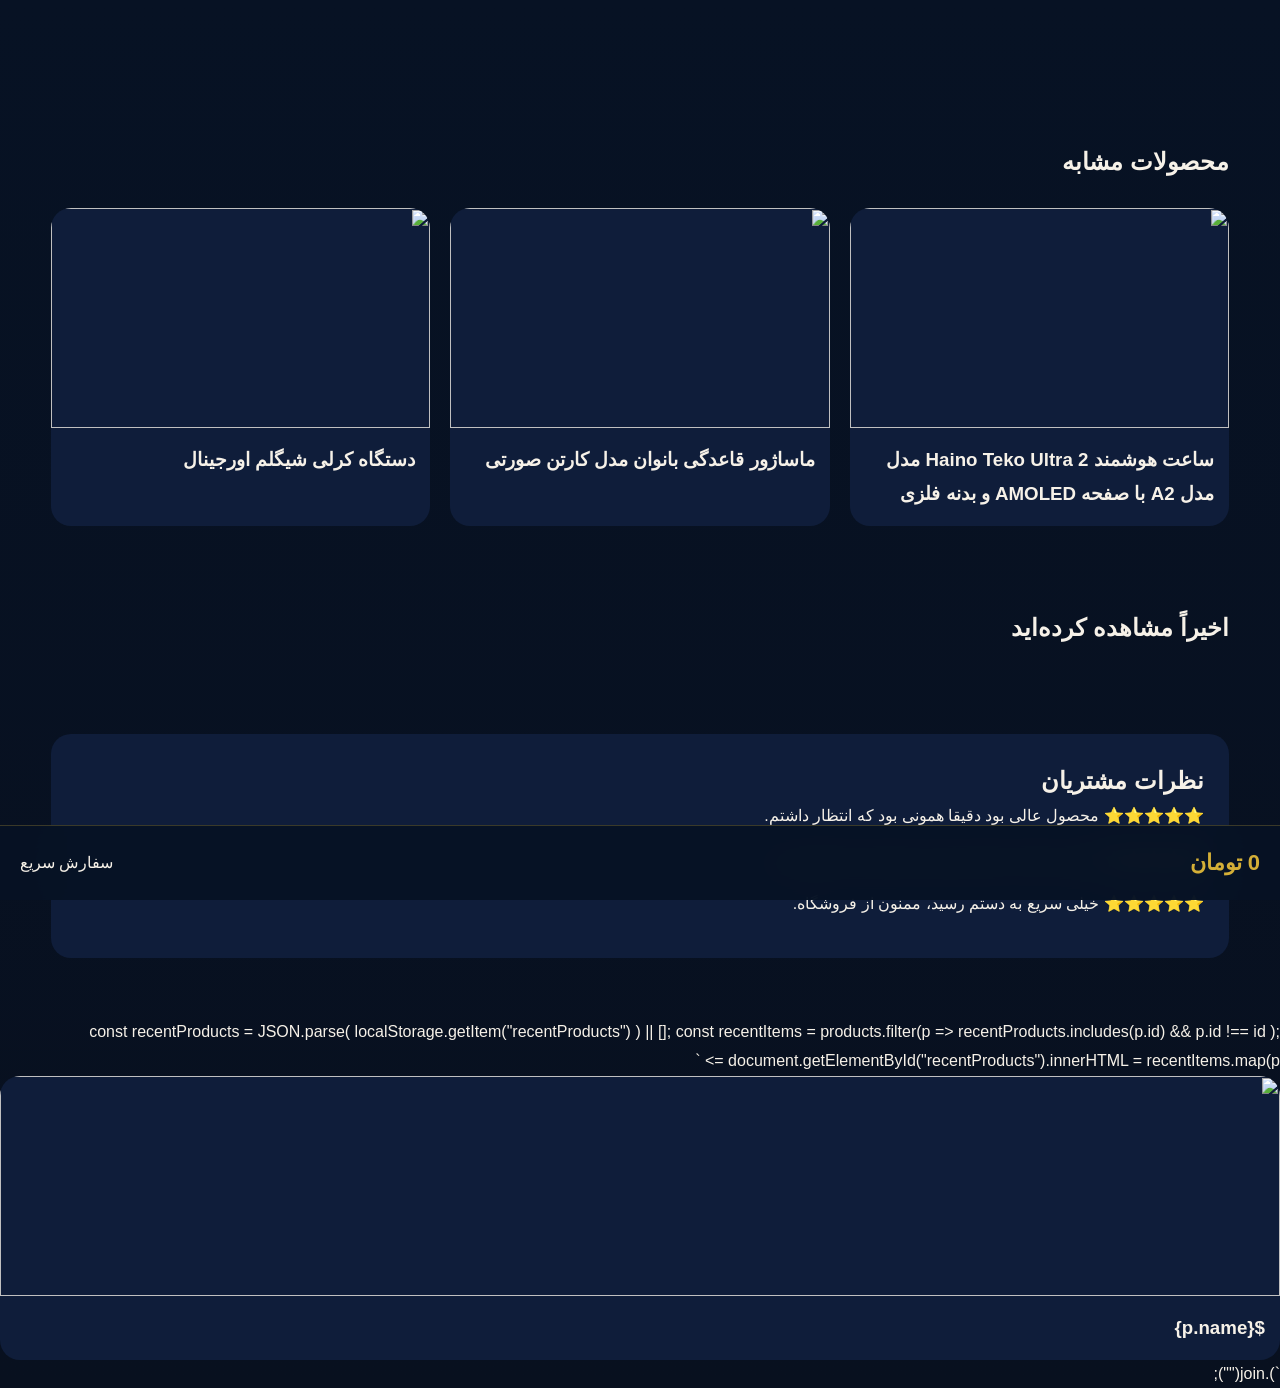
==== commit 5b11129c: "Update product.html" ====
--- a/product.html
+++ b/product.html
@@ -125,13 +125,6 @@
 0 تومان
 </div>
 
-<a
-id="stickyWhatsapp"
-class="sticky-buy-btn"
-href="https://rubika.ir/abedshop"
-target="_blank">
-خرید محصول
-</a>
 
 سفارش سریع
 
--- a/style.css
+++ b/style.css
@@ -826,4 +826,28 @@
   height:260px;
   object-fit:cover;
   display:block;
-}+}
+.quantity-box{
+  display:flex;
+  align-items:center;
+  gap:10px;
+  margin-top:8px;
+}
+
+.qty-btn{
+  width:34px;
+  height:34px;
+  border:none;
+  border-radius:10px;
+  background:linear-gradient(135deg,#FFD700,#D4AF37);
+  color:#111;
+  font-size:20px;
+  font-weight:bold;
+  cursor:pointer;
+}
+
+.qty-number{
+  min-width:30px;
+  text-align:center;
+  font-weight:700;
+}
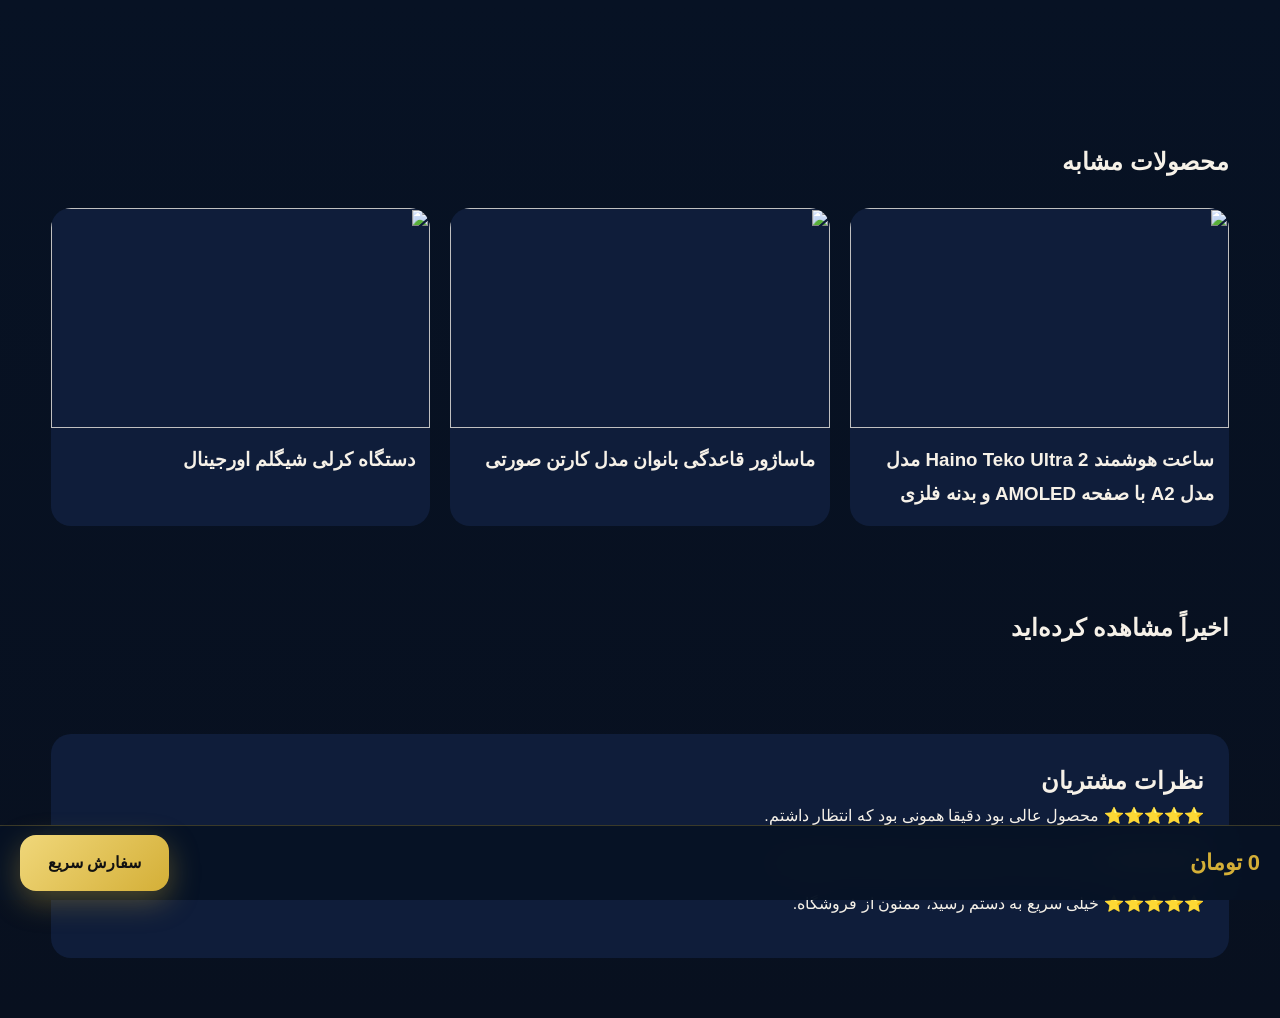
==== commit 2e9e11af: "Add files via upload" ====
--- a/product.html
+++ b/product.html
@@ -125,9 +125,11 @@
 0 تومان
 </div>
 
-
+<a
+id="stickyWhatsapp"
+class="sticky-buy-btn"
+target="_blank">
 سفارش سریع
-
 </a>
 
 </div>
@@ -168,28 +170,7 @@
 </div>
 
 <script src="products.js"></script>
-const recentProducts =
-JSON.parse(
-localStorage.getItem("recentProducts")
-) || [];
-
-const recentItems = products.filter(p =>
-recentProducts.includes(p.id) &&
-p.id !== id
-);
-
-document.getElementById("recentProducts").innerHTML =
-recentItems.map(p => `
-
-<div class="similar-card">
-
-<img src="${p.image}">
-
-<h3>${p.name}</h3>
-
-</div>
-
-`).join("");
+
 <script>
 
 const params = new URLSearchParams(window.location.search);
@@ -198,7 +179,13 @@
 const product = products.find(p => p.id === id);
 
 if(product){
-
+document.getElementById("stickyPrice").innerText =
+product.price.toLocaleString("fa-IR") + " تومان";
+
+document.getElementById("stickyWhatsapp").href =
+`https://wa.me/989904438303?text=${encodeURIComponent(
+"سلام، میخواهم محصول " + product.name + " را سفارش دهم"
+)}`;
 document.getElementById("productContainer").innerHTML = `
 
 <div class="product-detail">
@@ -236,7 +223,12 @@
 
 <p>${product.description}</p>
 
+<div class="product-details">
+${product.details || ""}
+</div>
+
 <div class="product-price">
+
 ${product.price.toLocaleString("fa-IR")} تومان
 </div>
 
@@ -282,7 +274,7 @@
 
 <div class="similar-card">
 
-<img src="${p.image}">
+<img src="${p.images[0]}">
 
 <h3>${p.name}</h3>
 
--- a/style.css
+++ b/style.css
@@ -851,3 +851,85 @@
   text-align:center;
   font-weight:700;
 }
+.product-main-image{
+width:100%;
+height:450px;
+object-fit:cover;
+border-radius:24px;
+background:#0f1d3a;
+border:1px solid rgba(212,175,55,.2);
+box-shadow:0 20px 50px rgba(0,0,0,.35);
+}
+
+@media(max-width:768px){
+.product-main-image{
+height:320px;
+}
+}
+.product-info{
+background:rgba(15,29,58,.7);
+backdrop-filter:blur(15px);
+border:1px solid rgba(212,175,55,.2);
+border-radius:24px;
+padding:25px;
+box-shadow:0 20px 40px rgba(0,0,0,.25);
+}
+.product-info h1{
+font-size:32px;
+line-height:1.6;
+margin-bottom:15px;
+}
+
+@media(max-width:768px){
+.product-info h1{
+font-size:24px;
+}
+}
+.product-price{
+font-size:38px;
+font-weight:900;
+color:#f0d77a;
+margin:20px 0;
+text-shadow:0 0 20px rgba(212,175,55,.25);
+}
+
+@media(max-width:768px){
+.product-price{
+font-size:30px;
+}
+}
+.sticky-buy-btn{
+background:linear-gradient(
+135deg,
+#f0d77a,
+#d4af37
+);
+color:#111;
+padding:14px 28px;
+border-radius:16px;
+font-weight:900;
+box-shadow:0 10px 30px rgba(212,175,55,.35);
+transition:.3s;
+}
+
+.sticky-buy-btn:hover{
+transform:translateY(-3px);
+box-shadow:0 15px 40px rgba(212,175,55,.45);
+}
+.thumbs img.active{
+border-color:#d4af37;
+box-shadow:0 0 20px rgba(212,175,55,.4);
+transform:scale(1.08);
+}
+body.product-page{
+padding-bottom:100px;
+}
+.product-details{
+margin:20px 0;
+padding:15px;
+background:rgba(255,255,255,.05);
+border:1px solid rgba(212,175,55,.2);
+border-radius:15px;
+line-height:2;
+color:#fff;
+}
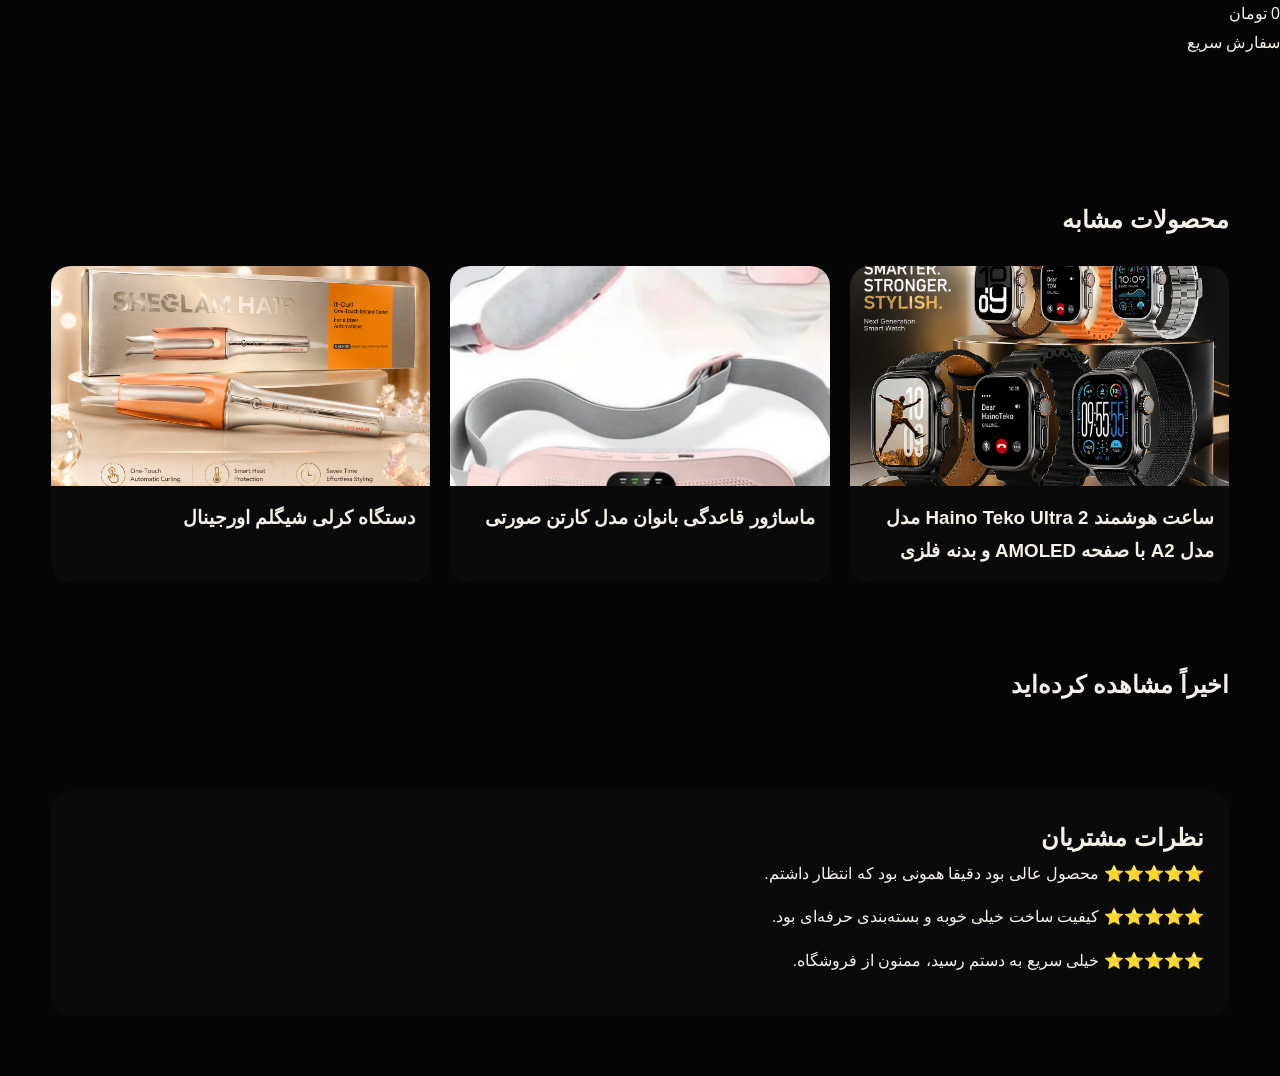
==== commit 3abc53c5: "Add files via upload" ====
--- a/product.html
+++ b/product.html
@@ -17,17 +17,31 @@
     display:grid;
     grid-template-columns:1fr 1fr;
     gap:40px;
-    background:#0f1d3a;
-    border:1px solid rgba(212,175,55,.2);
+    background:#0a0a0a;
+    border:2px solid #d4af37;
+box-shadow:0 0 20px rgba(212,175,55,.25);
     border-radius:25px;
     padding:30px;
 }
 
-.product-gallery img{
+#mainImage{
     width:100%;
     border-radius:20px;
 }
-
+.thumbs{
+    display:flex;
+    gap:10px;
+    margin-top:15px;
+}
+
+.thumbs img{
+    width:80px;
+    height:80px;
+    object-fit:cover;
+    border:2px solid #d4af37;
+    border-radius:12px;
+    cursor:pointer;
+}
 .product-info h1{
     margin-bottom:15px;
 }
@@ -55,8 +69,8 @@
 .whatsapp-btn{
     display:inline-block;
     padding:15px 30px;
-    background:#25D366;
-    color:#fff;
+    background:#d4af37;
+    color:#000;
     border-radius:15px;
     font-weight:bold;
 }
@@ -64,7 +78,7 @@
 .back-btn{
     display:inline-block;
     margin-top:15px;
-    color:#fff;
+    color:#d4af37;
 }
 
 .similar-products{
@@ -78,7 +92,7 @@
 }
 
 .similar-card{
-    background:#0f1d3a;
+    background:#0a0a0a;
     border-radius:20px;
     overflow:hidden;
 }
@@ -95,7 +109,7 @@
 
 .customer-box{
     margin-top:60px;
-    background:#0f1d3a;
+    background:#0a0a0a;
     padding:25px;
     border-radius:20px;
 }
--- a/style.css
+++ b/style.css
@@ -1,8 +1,8 @@
 :root{
-  --bg:#071224;
-  --bg2:#0b1730;
-  --panel:#0f1d3a;
-  --panel2:#122347;
+  --bg:#050505;
+  --bg2:#0a0a0a;
+  --panel:#111111;
+  --panel2:#1a1a1a;
   --text:#f6f1e8;
   --muted:#b8c3d9;
   --gold:#d4af37;
@@ -27,7 +27,7 @@
 
 body{
   font-family:'Vazirmatn',sans-serif;
-  background:linear-gradient(180deg,var(--bg) 0%, #08101f 100%);
+  background:#050505;
   color:var(--text);
   line-height:1.8;
 }
@@ -81,7 +81,7 @@
   top:0;
   z-index:1000;
   backdrop-filter:blur(14px);
-  background:rgba(7,18,36,.85);
+  background:rgba(35,35,35,.90)
   border-bottom:1px solid rgba(212,175,55,.12);
 }
 
@@ -168,12 +168,23 @@
   position:relative;
   display:flex;
   align-items:center;
+
   background:
-    linear-gradient(rgba(6,12,25,.72), rgba(6,12,25,.86)),
-    url('assets/images/hero-luxury.jpg') center/cover no-repeat;
+  linear-gradient(
+  rgba(5,5,5,.75),
+  rgba(5,5,5,.85)
+  ),
+  url('assets/images/hero-banner.jpg');
+
+  background-size:cover;
+  background-position:center;
+  background-repeat:no-repeat;
+
   overflow:hidden;
 }
 
+  overflow:hidden;
+}
 .overlay{
   position:absolute;
   inset:0;
@@ -248,7 +259,7 @@
 .hero-panel{
   display:grid;
   gap:16px;
-  background:rgba(15,29,58,.72);
+  background:rgba(51,51,51,.72);
   border:1px solid var(--border);
   border-radius:28px;
   padding:26px;
@@ -305,11 +316,11 @@
 }
 
 .section-dark{
-  background:linear-gradient(180deg,#09152b 0%, #0b1731 100%);
+  background:linear-gradient(180deg,#050505 0%, #0a0a0a 100%);
 }
 
 .section-soft{
-  background:linear-gradient(180deg,#081321 0%, #0d1b33 100%);
+  background:linear-gradient(180deg,#080808 0%, #111111 100%);
 }
 
 .products-grid{
@@ -323,7 +334,7 @@
 }
 
 .product-card{
-  background:linear-gradient(180deg,var(--panel),#0c1932);
+  background:linear-gradient(180deg,var(--panel),#333333);
   border:1px solid var(--border);
   border-radius:24px;
   overflow:hidden;
@@ -449,7 +460,7 @@
 .contact-form input,
 .contact-form textarea{
   width:100%;
-  background:#0d1931;
+  background:#333333;
   border:1px solid var(--white-border);
   color:var(--text);
   padding:15px 16px;
@@ -510,7 +521,7 @@
 }
 
 .footer{
-  background:#06101f;
+  background:#111111;
   border-top:1px solid rgba(212,175,55,.12);
   padding:22px 0;
 }
@@ -649,7 +660,7 @@
     left:4%;
     display:none;
     flex-direction:column;
-    background:#0c1730;
+    background:#333333;
     border:1px solid var(--border);
     border-radius:18px;
     padding:18px;
@@ -678,26 +689,12 @@
     text-align:center;
   }
 
-  .hero{
-    min-height:auto;
-    padding:110px 0 70px;
-  }
-}
-#progressBar{
-position:fixed;
-top:0;
-right:0;
-width:0%;
-height:4px;
-background:linear-gradient(90deg,#d4af37,#f0d77a);
-z-index:99999;
-transition:width .1s linear;
-}
+  
 .toast{
 position:fixed;
 bottom:30px;
 right:30px;
-background:#0f1d3a;
+background:#333333;
 color:#fff;
 padding:15px 20px;
 border-radius:15px;
@@ -798,7 +795,7 @@
 cursor:pointer;
 border:2px solid rgba(255,255,255,.1);
 transition:.3s;
-background:#0f1d3a;
+background:#333333;
 }
 
 .thumbs img:hover{
@@ -856,7 +853,7 @@
 height:450px;
 object-fit:cover;
 border-radius:24px;
-background:#0f1d3a;
+background:#333333;
 border:1px solid rgba(212,175,55,.2);
 box-shadow:0 20px 50px rgba(0,0,0,.35);
 }
@@ -932,4 +929,10 @@
 border-radius:15px;
 line-height:2;
 color:#fff;
+}
+#mainImage{
+    width:100%;
+    border-radius:20px;
+    cursor:zoom-in;
+    transition:.3s;
 }
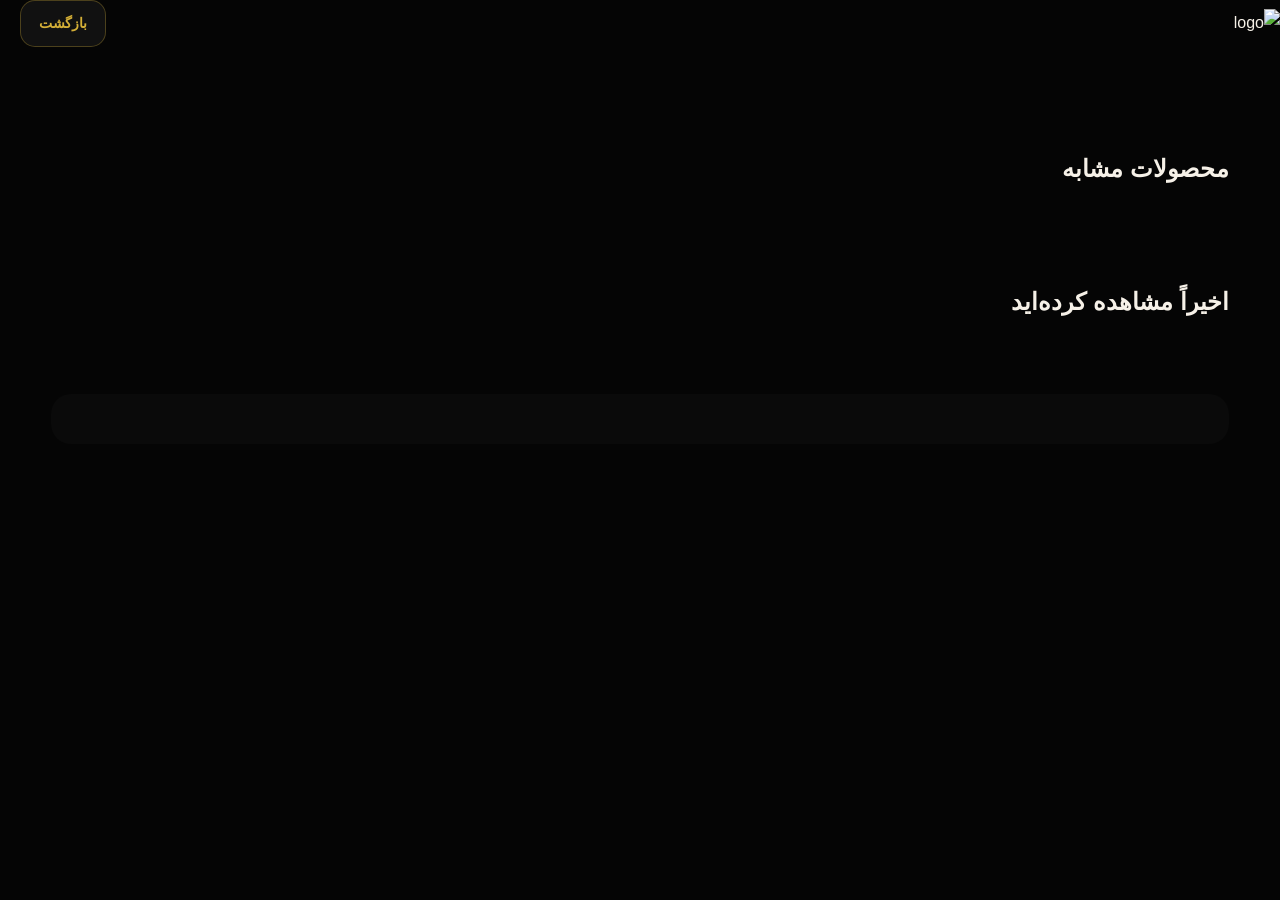
==== commit 4b556085: "Add files via upload" ====
--- a/product.html
+++ b/product.html
@@ -10,7 +10,7 @@
 <style>
 
 .product-page{
-    padding:60px 0;
+    padding:20px 0;
 }
 
 .product-detail{
@@ -27,6 +27,8 @@
 #mainImage{
     width:100%;
     border-radius:20px;
+box-shadow:
+0 0 25px rgba(212,175,55,.15);
 }
 .thumbs{
     display:flex;
@@ -45,14 +47,13 @@
 .product-info h1{
     margin-bottom:15px;
 }
-
+ 
 .product-price{
     color:#d4af37;
-    font-size:32px;
-    font-weight:800;
-    margin:20px 0;
-}
-
+    font-size:40px;
+    font-weight:900;
+    margin:25px 0;
+}
 .product-rating{
     color:#ffd700;
     margin-bottom:15px;
@@ -68,11 +69,33 @@
 
 .whatsapp-btn{
     display:inline-block;
-    padding:15px 30px;
-    background:#d4af37;
+
+    padding:16px 35px;
+
+    background:linear-gradient(
+    145deg,
+    #d4af37,
+    #f1d36b
+    );
+
     color:#000;
-    border-radius:15px;
-    font-weight:bold;
+
+    border-radius:18px;
+
+    font-weight:800;
+
+    text-decoration:none;
+
+    transition:.3s;
+
+    box-shadow:
+    0 0 20px rgba(212,175,55,.25);
+}
+.whatsapp-btn:hover{
+    transform:translateY(-3px);
+
+    box-shadow:
+    0 0 30px rgba(212,175,55,.4);
 }
 
 .back-btn{
@@ -92,9 +115,33 @@
 }
 
 .similar-card{
-    background:#0a0a0a;
+    background:#111;
+    border:1px solid rgba(212,175,55,.15);
     border-radius:20px;
     overflow:hidden;
+    transition:.3s;
+}
+.similar-card:hover{
+    transform:translateY(-5px);
+    border-color:#d4af37;
+    box-shadow:0 0 20px rgba(212,175,55,.15);
+}
+
+    border:1px solid rgba(212,175,55,.15);
+
+    border-radius:20px;
+
+    overflow:hidden;
+
+    transition:.3s;
+}
+.similar-card:hover{
+    transform:translateY(-5px);
+
+    border-color:#d4af37;
+
+    box-shadow:
+    0 0 20px rgba(212,175,55,.15);
 }
 
 .similar-card img{
@@ -129,7 +176,240 @@
 }
 
 }
-
+.features{
+    display:grid;
+    grid-template-columns:repeat(3,1fr);
+    gap:12px;
+    list-style:none;
+    padding:0;
+    margin:25px 0;
+}
+
+.features li{
+    background:linear-gradient(
+        145deg,
+        #111,
+        #1a1a1a
+    );
+
+    border:1px solid rgba(212,175,55,.2);
+
+    border-radius:18px;
+
+    padding:14px 8px;
+
+    text-align:center;
+
+    transition:.3s;
+}
+
+.features li span{
+    display:block;
+
+    font-size:24px;
+
+    margin-bottom:6px;
+}
+
+.features li{
+    font-size:13px;
+
+    font-weight:700;
+
+    color:#f5f5f5;
+}
+.features li:hover{
+    transform:translateY(-4px);
+
+    border-color:#d4af37;
+
+    box-shadow:
+    0 0 20px rgba(212,175,55,.15);
+}
+@media(max-width:900px){
+
+.product-detail{
+    padding:18px;
+    gap:20px;
+}
+
+.product-info{
+    background:#111;
+    border-radius:20px;
+    padding:18px;
+}
+
+}
+.features{
+    gap:8px;
+}
+
+.features li{
+    padding:8px 4px;
+    border-radius:14px;
+}
+
+.features li span{
+    font-size:22px;
+    margin-bottom:4px;
+}
+
+.features li{
+    font-size:12px;
+}
+
+
+.image-modal{
+    display:none;
+    position:fixed;
+    top:0;
+    left:0;
+    width:100%;
+    height:100%;
+    background:rgba(0,0,0,.95);
+    z-index:999999;
+    justify-content:center;
+    align-items:center;
+}
+
+.image-modal img{
+    max-width:90%;
+    max-height:90%;
+    border-radius:20px;
+}
+
+.image-modal span{
+    position:absolute;
+    top:20px;
+    right:25px;
+    font-size:35px;
+    color:#fff;
+    cursor:pointer;
+}
+.product-logo img{
+    height:100px !important;
+    width:auto !important;
+    max-height:100px !important;
+}
+.product-topbar{
+    display:flex;
+    justify-content:space-between;
+    align-items:center;
+    width:100%;
+}
+.back-top-btn{
+    color:#d4af37;
+    text-decoration:none;
+margin-left:20px;
+    background:#111;
+
+    border:1px solid rgba(212,175,55,.3);
+
+    padding:10px 18px;
+
+    border-radius:15px;
+
+    font-size:14px;
+
+    font-weight:700;
+
+    
+}
+.back-top-btn:hover{
+    border-color:#d4af37;
+
+    box-shadow:
+    0 0 15px rgba(212,175,55,.2);
+}
+@media(min-width:901px){
+    .sticky-buy-bar{
+        display:none !important;
+    }
+}
+.product-details{
+    background:#1a1a1a;
+    border:1px solid rgba(212,175,55,.15);
+    border-radius:20px;
+
+    padding:20px;
+
+    margin:20px 0;
+
+    line-height:2;
+}
+.share-btn{
+    background:#111;
+    color:#d4af37;
+    border:1px solid #d4af37;
+    padding:12px 20px;
+    border-radius:12px;
+    cursor:pointer;
+    margin-bottom:15px;
+}
+.prev-img,
+.next-img{
+    position:absolute;
+    top:50%;
+    transform:translateY(-50%);
+
+    width:50px;
+    height:50px;
+
+    display:flex;
+    align-items:center;
+    justify-content:center;
+
+    background:rgba(0,0,0,.5);
+
+    border-radius:50%;
+
+    font-size:30px;
+
+    color:#fff;
+
+    cursor:pointer;
+}
+.prev-img{
+    position:fixed !important;
+    right:30px !important;
+    top:50% !important;
+    transform:translateY(-50%) !important;
+
+    font-size:40px;
+    color:white;
+    cursor:pointer;
+    z-index:99999999;
+}
+
+.next-img{
+    position:fixed !important;
+    left:30px !important;
+    top:50% !important;
+    transform:translateY(-50%) !important;
+
+    font-size:40px;
+    color:white;
+    cursor:pointer;
+    z-index:99999999;
+
+}
+.close-modal{
+    position:absolute;
+    top:20px;
+    left:20px;
+    font-size:35px;
+    color:white;
+    cursor:pointer;
+}
+.prev-img{
+    right:30px !important;
+    left:auto !important;
+}
+
+.next-img{
+    left:30px !important;
+    right:auto !important;
+}
 </style>
 
 </head>
@@ -148,21 +428,31 @@
 
 </div>
 <body>
-
+<div class="product-topbar">
+
+<a href="index.html" class="product-logo">
+<img src="assets/images/logo.png" alt="logo">
+</a>
+
+<a href="index.html" class="back-top-btn">
+ بازگشت
+</a>
+
+</div>
 <div class="container product-page">
 
 <div id="productContainer"></div>
 
 <div class="similar-products">
 
-<h2 style="margin-bottom:25px">محصولات مشابه</h2>
+<h2 style="margin-bottom:10px">محصولات مشابه</h2>
 
 <div class="similar-grid" id="similarProducts"></div>
 
 </div>
 <div class="similar-products">
 
-<h2 style="margin-bottom:25px">
+<h2 style="margin-bottom:10px">
 اخیراً مشاهده کرده‌اید
 </h2>
 
@@ -171,15 +461,6 @@
 </div>
 <div class="customer-box">
 
-<h2>نظرات مشتریان</h2>
-
-<p>⭐⭐⭐⭐⭐ محصول عالی بود دقیقا همونی بود که انتظار داشتم.</p>
-
-<p>⭐⭐⭐⭐⭐ کیفیت ساخت خیلی خوبه و بسته‌بندی حرفه‌ای بود.</p>
-
-<p>⭐⭐⭐⭐⭐ خیلی سریع به دستم رسید، ممنون از فروشگاه.</p>
-
-</div>
 
 </div>
 
@@ -191,10 +472,23 @@
 const id = Number(params.get("id"));
 
 const product = products.find(p => p.id === id);
+let recent =
+JSON.parse(localStorage.getItem("recentProducts")) || [];
+
+recent = recent.filter(item => item !== id);
+
+recent.unshift(id);
+
+recent = recent.slice(0,6);
+
+localStorage.setItem(
+"recentProducts",
+JSON.stringify(recent)
+);
 
 if(product){
 document.getElementById("stickyPrice").innerText =
-product.price.toLocaleString("fa-IR") + " تومان";
+product.price.toLocaleString("en-US") + " تومان";
 
 document.getElementById("stickyWhatsapp").href =
 `https://wa.me/989904438303?text=${encodeURIComponent(
@@ -209,7 +503,8 @@
 <img
 id="mainImage"
 src="${product.images[0]}"
-alt="${product.name}">
+alt="${product.name}"
+onclick="openImage(this.src)">
 
 <div class="thumbs">
 
@@ -236,27 +531,27 @@
 </div>
 
 <p>${product.description}</p>
-
+<ul class="features">
+
+<li><span>🛡️</span>اصالت</li>
+
+<li><span>🚚</span>ارسال</li>
+
+<li><span>💎</span>کیفیت</li>
+
+</ul>
 <div class="product-details">
 ${product.details || ""}
 </div>
 
 <div class="product-price">
 
-${product.price.toLocaleString("fa-IR")} تومان
-</div>
-
-<ul class="features">
-
-<li>✅ تضمین اصالت کالا</li>
-
-<li>✅ ارسال سریع به سراسر کشور</li>
-
-<li>✅ پشتیبانی قبل و بعد از خرید</li>
-
-<li>✅ پرداخت امن</li>
-
-</ul>
+${product.price.toLocaleString("en-US")} تومان
+</div>
+<button class="share-btn" onclick="shareProduct()">
+🔗 اشتراک‌گذاری
+</button>
+
 
 <a
 class="whatsapp-btn"
@@ -280,18 +575,23 @@
 }
 
 const similar = products
-.filter(p => p.id !== id)
+.filter(p =>
+    p.category === product.category &&
+    p.id !== product.id
+)
 .slice(0,3);
 
 document.getElementById("similarProducts").innerHTML =
 similar.map(p => `
 
-<div class="similar-card">
+<div class="similar-card" onclick="location.href='product.html?id=${p.id}'">
 
 <img src="${p.images[0]}">
 
 <h3>${p.name}</h3>
-
+<p class="similar-price">
+${p.price.toLocaleString("en-US")} تومان
+</p>
 </div>
 
 `).join("");
@@ -302,7 +602,99 @@
 .src = src;
 
 }
+function changeImage(src){
+
+document
+.getElementById("mainImage")
+.src = src;
+
+}
+
+function openImage(src){
+
+currentImageIndex =
+product.images.indexOf(src);
+
+document.getElementById("modalImg").src = src;
+
+document.getElementById("imageModal").style.display = "flex";
+
+}
+function closeImage(){
+
+document.getElementById("imageModal").style.display="none";
+
+}
+function shareProduct(){
+
+navigator.share({
+title: product.name,
+url: window.location.href
+});
+
+}
+let currentImageIndex = 0;
+function nextImage(){
+
+currentImageIndex++;
+
+if(currentImageIndex >= product.images.length){
+currentImageIndex = 0;
+}
+
+document.getElementById("modalImg").src =
+product.images[currentImageIndex];
+
+}
+
+function prevImage(){
+
+currentImageIndex--;
+
+if(currentImageIndex < 0){
+currentImageIndex =
+product.images.length - 1;
+}
+
+document.getElementById("modalImg").src =
+product.images[currentImageIndex];
+
+}
+const recentProducts = JSON.parse(
+localStorage.getItem("recentProducts")
+) || [];
+
+const recentItems = products.filter(p =>
+recentProducts.includes(p.id) &&
+p.id !== id
+);
+
+document.getElementById("recentProducts").innerHTML =
+recentItems.map(p => `
+
+<div class="similar-card">
+
+<img src="${p.images[0]}">
+
+<h3>${p.name}</h3>
+
+</div>
+
+`).join("");
 </script>
+
+<div id="imageModal" class="image-modal">
+
+<span class="close-modal" onclick="closeImage()">✕</span>
+
+<span class="prev-img" onclick="prevImage()">❮</span>
+
+<img id="modalImg">
+
+<span class="next-img" onclick="nextImage()">❯</span>
+
+</div>
+
 
 </body>
 </html>
--- a/style.css
+++ b/style.css
@@ -37,11 +37,12 @@
   text-decoration:none;
 }
 
-img{
-  max-width:100%;
-  display:block;
-}
-
+.logo img{
+    height:40px !important;
+    width:auto !important;
+    max-width:150px !important;
+    object-fit:contain;
+}
 .container{
   width:min(92%,var(--container));
   margin:auto;
@@ -345,9 +346,9 @@
 transform-style:preserve-3d;
 will-change:transform;
 }
-
 .product-card:hover{
-  transform:translateY(-8px);
+  border-color:#d4af37;
+  box-shadow:0 0 20px rgba(212,175,55,.18);
 }
 
 .product-image-wrap{
@@ -714,25 +715,19 @@
 .sticky-buy-bar{
 
 position:fixed;
-
 bottom:0;
-
 right:0;
-
 left:0;
-
-height:75px;
-
-background:rgba(7,18,36,.95);
+height:70px;
+
+background:#111;
 
 backdrop-filter:blur(15px);
 
 border-top:1px solid rgba(212,175,55,.25);
 
 display:flex;
-
 justify-content:space-between;
-
 align-items:center;
 
 padding:0 20px;
@@ -864,7 +859,7 @@
 }
 }
 .product-info{
-background:rgba(15,29,58,.7);
+background:rgba(24,24,24,.75);
 backdrop-filter:blur(15px);
 border:1px solid rgba(212,175,55,.2);
 border-radius:24px;
@@ -935,4 +930,53 @@
     border-radius:20px;
     cursor:zoom-in;
     transition:.3s;
-}+
+.logo img{
+  height:50px !important;
+  width:auto !important;
+  max-height:50px !important;
+.product-details{
+    background:#111;
+    border:1px solid rgba(212,175,55,.15);
+    border-radius:20px;
+    padding:20px;
+    margin:20px 0;
+    line-height:2;
+}
+.product-topbar{
+    display:flex;
+    justify-content:space-between;
+    align-items:center;
+
+    padding:15px 20px;
+
+    margin-bottom:25px;
+}
+
+.product-logo img{
+    height:35px;
+    width:auto;
+    display:block;
+}
+
+.back-top-btn{
+    color:#d4af37;
+    text-decoration:none;
+
+    border:1px solid rgba(212,175,55,.3);
+
+    padding:10px 18px;
+
+    border-radius:12px;
+
+    background:#111;
+
+    font-size:14px;
+
+    transition:.3s;
+}
+
+.back-top-btn:hover{
+    border-color:#d4af37;
+    box-shadow:0 0 15px rgba(212,175,55,.15);
+}
